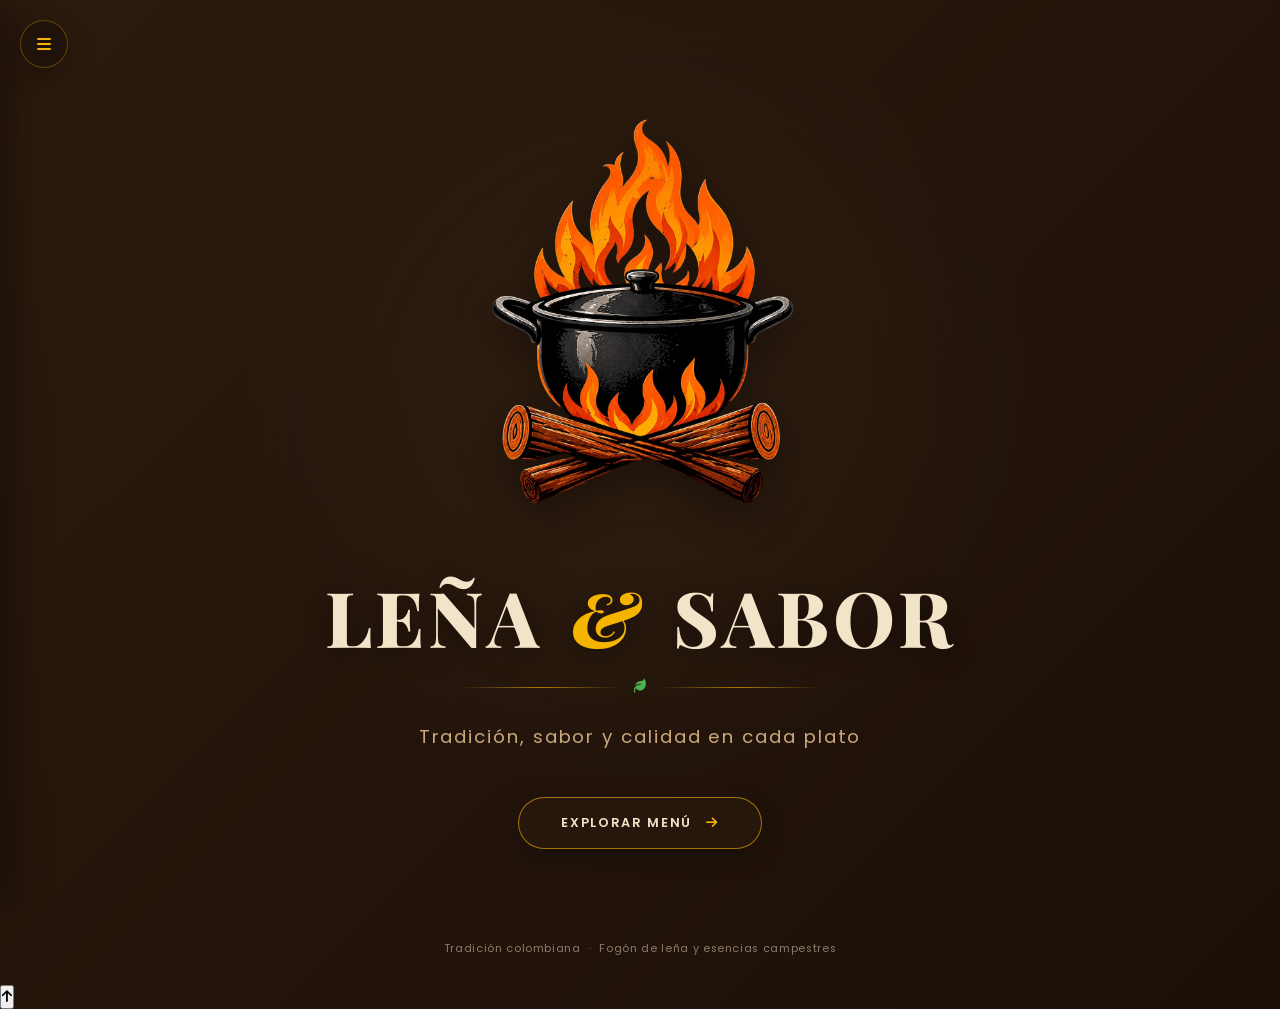
==== index.html @ 77e557b0 "actualización" ====
<!DOCTYPE html>
<html lang="es">

<head>

    <meta charset="UTF-8">

    <meta name="viewport" content="width=device-width, initial-scale=1.0, user-scalable=yes">

    <title>Leña & Sabor | Restaurante Colombiano</title>

    <meta name="description"
        content="Leña & Sabor - Restaurante colombiano con tradición, sabor y calidad en cada plato.">


    <!-- =====================================================
         ICONOS
    ====================================================== -->

    <link rel="icon" type="image/png" href="img/LOGO1.jpeg">

    <link rel="apple-touch-icon" href="img/LOGO2.PNG">


    <!-- =====================================================
         FUENTES
    ====================================================== -->

    <link
        href="https://fonts.googleapis.com/css2?family=Playfair+Display:ital,wght@0,400;0,600;0,700;0,800;1,400&family=Poppins:wght@300;400;500;600;700&display=swap"
        rel="stylesheet">


    <!-- =====================================================
         FONT AWESOME
    ====================================================== -->

    <link rel="stylesheet" href="https://cdnjs.cloudflare.com/ajax/libs/font-awesome/6.5.0/css/all.min.css">


    <!-- =====================================================
         CSS
    ====================================================== -->

    <link rel="stylesheet" href="css/style.css">

    <link rel="stylesheet" href="css/navbar.css">

    <link rel="stylesheet" href="css/menu.css">

    <link rel="stylesheet" href="css/responsive.css">

</head>


<body>


    <!-- =====================================================
         FONDO
    ====================================================== -->

    <div class="bg-layer"></div>

    <div class="bg-texture"></div>


    <!-- =====================================================
         HOJAS FLOTANTES
    ====================================================== -->

    <canvas id="leavesCanvas"></canvas>


    <!-- =====================================================
         DECORACIONES
    ====================================================== -->


    <!-- SUPERIOR IZQUIERDA -->

    <svg class="corner-deco tl" width="190" height="190" viewBox="0 0 190 190" fill="none" aria-hidden="true">

        <path d="M-8,8 C25,-8 80,12 108,48 C130,75 125,118 96,140 C68,162 22,150 5,116 C-14,80 -10,28 -8,8Z"
            fill="#5A4228" opacity=".5" />

        <path d="M55,18 C78,2 135,10 158,42 C175,65 170,104 142,120 C115,136 75,122 60,94 C42,64 38,32 55,18Z"
            fill="#2E5E35" opacity=".4" />

        <path d="M8,2 Q45,22 68,62 Q38,45 4,55Z" fill="#B8860B" opacity=".35" />

        <path d="M108,48 L55,18" stroke="#8B3A0F" stroke-width="1.8" opacity=".4" />

        <ellipse cx="32" cy="88" rx="13" ry="20" fill="#D4A017" opacity=".2" transform="rotate(-28 32 88)" />

        <circle cx="72" cy="15" r="5" fill="#B8860B" opacity=".4" />

        <circle cx="155" cy="38" r="4" fill="#2E5E35" opacity=".35" />

    </svg>


    <!-- SUPERIOR DERECHA -->

    <svg class="corner-deco tr" width="190" height="190" viewBox="0 0 190 190" fill="none" aria-hidden="true">

        <path d="M-8,8 C25,-8 80,12 108,48 C130,75 125,118 96,140 C68,162 22,150 5,116 C-14,80 -10,28 -8,8Z"
            fill="#5A4228" opacity=".45" />

        <path d="M55,18 C78,2 135,10 158,42 C175,65 170,104 142,120 C115,136 75,122 60,94 C42,64 38,32 55,18Z"
            fill="#2E5E35" opacity=".35" />

        <ellipse cx="38" cy="75" rx="11" ry="18" fill="#D4A017" opacity=".22" transform="rotate(-22 38 75)" />

    </svg>


    <!-- INFERIOR IZQUIERDA -->

    <svg class="corner-deco bl" width="170" height="170" viewBox="0 0 170 170" fill="none" aria-hidden="true">

        <path d="M-5,162 C12,125 45,104 82,98 C115,93 142,112 150,140 C158,165 140,178 115,172 C85,164 52,158 -5,162Z"
            fill="#5A4228" opacity=".48" />

        <path d="M42,148 C64,114 96,103 128,112" stroke="#2E5E35" stroke-width="2" opacity=".4" fill="none" />

        <ellipse cx="88" cy="126" rx="14" ry="21" fill="#B8860B" opacity=".28" transform="rotate(14 88 126)" />

        <circle cx="40" cy="155" r="5" fill="#D4A017" opacity=".4" />

    </svg>


    <!-- INFERIOR DERECHA -->

    <svg class="corner-deco br" width="170" height="170" viewBox="0 0 170 170" fill="none" aria-hidden="true">

        <path d="M-5,162 C12,125 45,104 82,98 C115,93 142,112 150,140 C158,165 140,178 115,172 C85,164 52,158 -5,162Z"
            fill="#2E5E35" opacity=".42" />

        <ellipse cx="75" cy="130" rx="12" ry="19" fill="#D4A017" opacity=".25" transform="rotate(-12 75 130)" />

        <circle cx="38" cy="150" r="4" fill="#B8860B" opacity=".35" />

    </svg>


    <!-- =====================================================
         BARRA LATERAL
    ====================================================== -->

    <nav class="navbar" id="navbar" aria-label="Navegación principal">


        <!-- LOGO -->

        <a href="index.html" class="navbar-logo" aria-label="Ir al inicio de Leña & Sabor">

            <img src="img/LOGO2.PNG" alt="Leña & Sabor">

            <span class="navbar-brand">

                LEÑA
                <span>&amp;</span>
                SABOR

            </span>

        </a>


        <!-- =================================================
             OPCIONES
        ================================================== -->

        <ul class="navbar-links">


            <!-- INICIO -->

            <li>

                <a href="index.html" class="navbar-link active">

                    <i class="fa-solid fa-house"></i>

                    <span>
                        INICIO
                    </span>

                </a>

            </li>


            <!-- =================================================
                 MENÚ
            ================================================== -->

            <li class="navbar-menu-item">


                <button class="navbar-link menu-trigger" id="menuTrigger" type="button" aria-expanded="false"
                    aria-controls="menuDropdown">

                    <span>

                        <i class="fa-solid fa-utensils"></i>

                        MENÚ

                    </span>


                    <i class="fa-solid fa-chevron-down"></i>

                </button>


                <!-- SUBMENÚ -->

                <div class="menu-dropdown" id="menuDropdown">


                    <a href="entradas.html">

                        <i class="fa-solid fa-utensils"></i>

                        <span>
                            Entradas
                        </span>

                    </a>


                    <a href="fuertes.html">

                        <i class="fa-solid fa-fire"></i>

                        <span>
                            Platos fuertes
                        </span>

                    </a>


                    <a href="bebidas.html">

                        <i class="fa-solid fa-mug-hot"></i>

                        <span>
                            Bebidas
                        </span>

                    </a>


                    <a href="cervezas.html">

                        <i class="fa-solid fa-beer-mug-empty"></i>

                        <span>
                            Cervezas
                        </span>

                    </a>


                    <a href="refrescos.html">

                        <i class="fa-solid fa-glass-water"></i>

                        <span>
                            Refrescos
                        </span>

                    </a>

                </div>

            </li>


            <!-- =================================================
                 CONTACTO
            ================================================== -->

            <li>

                <a href="contacto.html" class="navbar-link">

                    <i class="fa-solid fa-location-dot"></i>

                    <span>
                        CONTACTO
                    </span>

                </a>

            </li>

        </ul>

    </nav>


    <!-- =====================================================
         BOTÓN FLOTANTE
    ====================================================== -->

    <button class="navbar-toggle" id="navbarToggle" type="button" aria-label="Abrir menú" aria-expanded="false"
        aria-controls="navbar">

        <i class="fa-solid fa-bars"></i>

    </button>


    <!-- =====================================================
         LOGO STICKY
    ====================================================== -->

    <div class="logo-sticky" id="logoSticky" aria-hidden="true">

        <img src="img/LOGO2.PNG" alt="" onerror="this.style.display='none'">

        <span class="stickyph" style="display:none">
            L&amp;S
        </span>

    </div>


    <!-- =====================================================
         HERO / PORTADA
    ====================================================== -->

    <header class="hero-wrap" id="heroWrap">


        <!-- LOGO PRINCIPAL -->

        <img class="hero-logo" src="img/LOGO2.PNG" alt="Leña & Sabor - Logo" onerror="this.style.display='none'">


        <!-- NOMBRE PRINCIPAL -->

        <h1 class="logo-grande">

            LEÑA

            <span class="logo-accent">
                &amp;
            </span>

            SABOR

        </h1>


        <!-- DIVISOR DECORATIVO -->

        <div class="hero-divider">

            <span></span>

            <i class="fa-solid fa-leaf"></i>

            <span></span>

        </div>


        <!-- FRASE -->

        <p class="subtitulo">
            Tradición, sabor y calidad en cada plato
        </p>


        <!-- =================================================
             BOTÓN MENÚ
        ================================================== -->

        <button class="hero-menu-button" id="exploreMenu" type="button">

            <span>
                EXPLORAR MENÚ
            </span>

            <i class="fa-solid fa-arrow-right"></i>

        </button>

    </header>


    <!-- =====================================================
         FOOTER
    ====================================================== -->

    <footer class="home-footer">

        <span>
            Tradición colombiana
        </span>

        <span>
            ·
        </span>

        <span>
            Fogón de leña y esencias campestres
        </span>

    </footer>


    <!-- =====================================================
         JAVASCRIPT
    ====================================================== -->

    <script src="js/main.js"></script>

    <script src="js/animations.js"></script>

    <script src="js/leaves.js"></script>

    <script src="js/navbar.js"></script>


</body>

</html>
---- css/style.css ----
@import url('https://fonts.googleapis.com/css2?family=Playfair+Display:ital,wght@0,400;0,500;0,600;0,700;0,800;1,400&family=Poppins:wght@300;400;500;600;700&display=swap');


/* =========================================================
   VARIABLES
========================================================= */

:root {

    --bg: #2C1A0E;
    --bg-dark: #1B0F08;

    --ink: #F2E4C8;
    --ink-soft: #C9A87A;

    --selva: #4CAF50;
    --selva-dark: #2E7D32;

    --gold: #F4B400;
    --gold-dark: #C68B00;

    --ember: #E64A19;
    --ember-dark: #BF360C;

    --card-bg: rgba(44, 26, 14, 0.82);
    --card-border: rgba(244, 180, 0, 0.22);

    --page-margin: clamp(14px, 4vw, 48px);

    --radius: 18px;

    --shadow:
        0 15px 40px rgba(0, 0, 0, 0.30);

    --transition:
        0.3s ease;

}


/* =========================================================
   RESET
========================================================= */

* {
    margin: 0;
    padding: 0;
    box-sizing: border-box;
}


html {
    width: 100%;
    min-height: 100%;

    scroll-behavior: smooth;

    background: var(--bg-dark);
}


body {

    width: 100%;
    min-height: 100vh;

    overflow-x: hidden;

    position: relative;

    background:
        radial-gradient(circle at 50% 40%,
            rgba(90, 66, 40, 0.20),
            transparent 45%),
        linear-gradient(135deg,
            #2C1A0E 0%,
            #1B0F08 100%);

    color: var(--ink);

    font-family: "Poppins", sans-serif;

    -webkit-font-smoothing: antialiased;
    text-rendering: optimizeLegibility;
}


body.navbar-open {
    overflow: hidden;
}


img,
svg,
canvas {
    max-width: 100%;
}


img {
    display: block;
}


button,
a {
    -webkit-tap-highlight-color: transparent;
}


button {
    font-family: inherit;
}


a {
    color: inherit;
    text-decoration: none;
}


/* =========================================================
   FONDO
========================================================= */

.bg-layer {

    position: fixed;

    inset: 0;

    z-index: -10;

    pointer-events: none;

    background:
        radial-gradient(ellipse at center,
            rgba(123, 76, 34, 0.20) 0%,
            rgba(44, 26, 14, 0.75) 55%,
            rgba(27, 15, 8, 0.96) 100%);
}


.bg-texture {

    position: fixed;

    inset: 0;

    z-index: -9;

    pointer-events: none;

    opacity: 0.18;

    background-image:
        radial-gradient(rgba(255, 255, 255, 0.08) 1px,
            transparent 1px);

    background-size: 7px 7px;

    mix-blend-mode: soft-light;
}


/* =========================================================
   CANVAS DE HOJAS
========================================================= */

#leavesCanvas {

    position: fixed;

    inset: 0;

    width: 100%;
    height: 100%;

    z-index: -3;

    pointer-events: none;

    opacity: 0.65;
}


/* =========================================================
   DECORACIONES DE ESQUINA
========================================================= */

.corner-deco {

    position: fixed;

    z-index: -1;

    pointer-events: none;

    color: var(--gold);

}


.corner-deco.tl {
    top: 0;
    left: 0;
}


.corner-deco.tr {

    top: 0;
    right: 0;

    transform: scaleX(-1);
}


.corner-deco.bl {

    bottom: 0;
    left: 0;

    transform: scaleY(-1);
}


.corner-deco.br {

    bottom: 0;
    right: 0;

    transform: scale(-1);
}


/* =========================================================
   HERO / PORTADA
========================================================= */

.hero-wrap {

    min-height: 100vh;
    min-height: 100dvh;

    width: 100%;

    padding:
        clamp(70px, 8vh, 110px) var(--page-margin) clamp(50px, 7vh, 90px);

    display: flex;

    flex-direction: column;

    align-items: center;

    justify-content: center;

    text-align: center;

    position: relative;

    isolation: isolate;
}


/* =========================================================
   LOGO PRINCIPAL
========================================================= */

.hero-logo {

    width: clamp(105px,
            13vw,
            180px);

    height: auto;

    object-fit: contain;

    margin-bottom: clamp(18px,
            2.5vh,
            30px);

    filter:
        drop-shadow(0 12px 22px rgba(0, 0, 0, 0.40));

    animation:
        heroLogoAppear 1s ease both;
}


/* =========================================================
   NOMBRE LEÑA & SABOR
========================================================= */

.logo-grande {

    font-family:
        "Playfair Display",
        Georgia,
        serif;

    font-size: clamp(3.5rem,
            8.5vw,
            8rem);

    font-weight: 800;

    line-height: 0.92;

    letter-spacing:
        clamp(0.02em,
            0.3vw,
            0.08em);

    color: var(--ink);

    text-shadow:
        0 5px 25px rgba(0, 0, 0, 0.40);

    white-space: nowrap;

    animation:
        titleAppear 1s 0.15s ease both;
}


.logo-accent {

    color: var(--gold);

    font-style: italic;

    margin:
        0 clamp(2px, 0.5vw, 8px);
}


/* =========================================================
   DIVISOR
========================================================= */

.hero-divider {

    width:
        clamp(170px,
            30vw,
            360px);

    margin:
        clamp(18px, 3vh, 30px) 0;

    display: flex;

    align-items: center;

    justify-content: center;

    gap: 12px;

    animation:
        fadeUp 0.8s 0.35s ease both;
}


.hero-divider span {

    height: 1px;

    flex: 1;

    background:
        linear-gradient(90deg,
            transparent,
            var(--gold),
            transparent);

    opacity: 0.65;
}


.hero-divider i {

    color: var(--selva);

    font-size: 0.85rem;

    transform: rotate(-12deg);
}


/* =========================================================
   SUBTÍTULO
========================================================= */

.subtitulo {

    max-width: 650px;

    color: var(--ink-soft);

    font-family:
        "Poppins",
        sans-serif;

    font-size: clamp(0.85rem,
            1.5vw,
            1.2rem);

    font-weight: 400;

    line-height: 1.7;

    letter-spacing:
        clamp(0.05em,
            0.15vw,
            0.12em);

    animation:
        fadeUp 0.8s 0.45s ease both;
}


/* =========================================================
   BOTÓN EXPLORAR MENÚ
========================================================= */

.hero-menu-button {

    margin-top:
        clamp(28px,
            5vh,
            50px);

    min-height: 52px;

    padding:
        14px clamp(24px,
            4vw,
            42px);

    display: inline-flex;

    align-items: center;

    justify-content: center;

    gap: 14px;

    border:
        1px solid rgba(244, 180, 0, 0.60);

    border-radius: 50px;

    background:
        rgba(44, 26, 14, 0.60);

    color: var(--ink);

    font-family:
        "Poppins",
        sans-serif;

    font-size: clamp(0.72rem,
            1vw,
            0.88rem);

    font-weight: 600;

    letter-spacing:
        0.13em;

    cursor: pointer;

    box-shadow:
        0 8px 25px rgba(0, 0, 0, 0.25);

    backdrop-filter: blur(8px);

    transition:
        transform var(--transition),
        background var(--transition),
        border-color var(--transition),
        box-shadow var(--transition);

    animation:
        fadeUp 0.8s 0.55s ease both;
}


.hero-menu-button i {

    color: var(--gold);

    transition:
        transform var(--transition);
}


.hero-menu-button:hover {

    transform:
        translateY(-3px);

    background:
        rgba(244, 180, 0, 0.12);

    border-color:
        var(--gold);

    box-shadow:
        0 12px 30px rgba(0, 0, 0, 0.35);
}


.hero-menu-button:hover i {

    transform:
        translateX(5px);
}


.hero-menu-button:active {

    transform:
        translateY(0);
}


/* =========================================================
   INDICADOR DESCUBRE
========================================================= */

.scroll-hint {

    position: absolute;

    bottom:
        clamp(20px,
            4vh,
            40px);

    left: 50%;

    transform:
        translateX(-50%);

    display: flex;

    flex-direction: column;

    align-items: center;

    gap: 7px;

    color:
        rgba(242, 228, 200, 0.55);

    font-size: 0.65rem;

    font-weight: 500;

    letter-spacing:
        0.18em;

    animation:
        hintFloat 2.2s ease-in-out infinite;
}


.scroll-hint svg {

    width: 14px;

    height: 19px;

    opacity: 0.55;
}


/* =========================================================
   LOGO STICKY
========================================================= */

.logo-sticky {

    position: fixed;

    top: 18px;

    left: 50%;

    z-index: 40;

    display: flex;

    align-items: center;

    gap: 9px;

    padding:
        7px 14px;

    border:
        1px solid rgba(244, 180, 0, 0.25);

    border-radius: 30px;

    background:
        rgba(27, 15, 8, 0.88);

    backdrop-filter:
        blur(12px);

    box-shadow:
        0 8px 25px rgba(0, 0, 0, 0.25);

    opacity: 0;

    visibility: hidden;

    transform:
        translate(-50%, -15px);

    transition:
        opacity var(--transition),
        visibility var(--transition),
        transform var(--transition);
}


.logo-sticky.show {

    opacity: 1;

    visibility: visible;

    transform:
        translate(-50%, 0);
}


.logo-sticky img {

    width: 32px;

    height: 32px;

    object-fit: contain;
}


.logo-sticky span {

    color: var(--ink);

    font-family:
        "Playfair Display",
        serif;

    font-size: 0.9rem;

    font-weight: 700;

    letter-spacing: 0.05em;
}


/* =========================================================
   FOOTER DEL INICIO
========================================================= */

.home-footer {

    width: 100%;

    padding:
        20px var(--page-margin) 26px;

    display: flex;

    align-items: center;

    justify-content: center;

    flex-wrap: wrap;

    gap: 8px;

    color:
        rgba(242, 228, 200, 0.50);

    font-size: 0.68rem;

    letter-spacing: 0.06em;

    text-align: center;
}


/* =========================================================
   ANIMACIONES
========================================================= */

@keyframes heroLogoAppear {

    from {

        opacity: 0;

        transform:
            translateY(20px) scale(0.92);
    }

    to {

        opacity: 1;

        transform:
            translateY(0) scale(1);
    }
}


@keyframes titleAppear {

    from {

        opacity: 0;

        transform:
            translateY(25px);

        letter-spacing:
            0.16em;
    }

    to {

        opacity: 1;

        transform:
            translateY(0);

        letter-spacing:
            clamp(0.02em,
                0.3vw,
                0.08em);
    }
}


@keyframes fadeUp {

    from {

        opacity: 0;

        transform:
            translateY(18px);
    }

    to {

        opacity: 1;

        transform:
            translateY(0);
    }
}


@keyframes hintFloat {

    0%,
    100% {

        transform:
            translateX(-50%) translateY(0);
    }

    50% {

        transform:
            translateX(-50%) translateY(6px);
    }
}


/* =========================================================
   ACCESIBILIDAD
========================================================= */

button:focus-visible,
a:focus-visible {

    outline:
        2px solid var(--gold);

    outline-offset: 4px;
}


/* =========================================================
   TABLET HORIZONTAL / PANTALLAS MEDIANAS
   769px - 1024px
========================================================= */

@media (min-width: 769px) and (max-width: 1024px) {

    .hero-wrap {

        padding-top: 80px;
    }


    .hero-logo {

        width: 145px;
    }


    .logo-grande {

        font-size: clamp(4rem,
                8vw,
                6rem);
    }

}


/* =========================================================
   TABLET VERTICAL
   481px - 768px
========================================================= */

@media (min-width: 481px) and (max-width: 768px) {

    .hero-wrap {

        padding:
            75px 25px 75px;
    }


    .hero-logo {

        width: 125px;

        margin-bottom: 20px;
    }


    .logo-grande {

        font-size:
            clamp(3.2rem,
                11vw,
                5.5rem);

        white-space: normal;
    }


    .subtitulo {

        max-width: 500px;

        font-size: 0.95rem;
    }


    .corner-deco {

        opacity: 0.65;
    }

}


/* =========================================================
   MÓVIL GRANDE
   376px - 480px
========================================================= */

@media (min-width: 376px) and (max-width: 480px) {

    .hero-wrap {

        padding:
            65px 18px 70px;
    }


    .hero-logo {

        width: 110px;

        margin-bottom: 18px;
    }


    .logo-grande {

        font-size:
            clamp(2.7rem,
                12vw,
                4rem);

        line-height: 0.95;

        white-space: normal;
    }


    .hero-divider {

        width: 190px;

        margin:
            18px 0;
    }


    .subtitulo {

        max-width: 330px;

        font-size: 0.82rem;

        line-height: 1.6;
    }


    .hero-menu-button {

        min-height: 50px;

        padding:
            13px 24px;

        font-size: 0.7rem;
    }


    .scroll-hint {

        bottom: 18px;
    }


    .corner-deco {

        opacity: 0.48;

        transform:
            scale(0.75);
    }


    .corner-deco.tr {

        transform:
            scaleX(-1) scale(0.75);
    }


    .corner-deco.bl {

        transform:
            scaleY(-1) scale(0.75);
    }


    .corner-deco.br {

        transform:
            scale(-1) scale(0.75);
    }


    .home-footer {

        font-size: 0.6rem;

        padding-bottom: 20px;
    }

}


/* =========================================================
   MÓVIL PEQUEÑO
   320px - 375px
========================================================= */

@media (max-width: 375px) {

    .hero-wrap {

        padding:
            60px 14px 65px;
    }


    .hero-logo {

        width: 92px;

        margin-bottom: 15px;
    }


    .logo-grande {

        font-size:
            clamp(2.25rem,
                12vw,
                3.2rem);

        line-height: 0.96;

        letter-spacing: 0.01em;

        white-space: normal;
    }


    .hero-divider {

        width: 155px;

        margin:
            15px 0;
    }


    .hero-divider i {

        font-size: 0.7rem;
    }


    .subtitulo {

        max-width: 285px;

        font-size: 0.75rem;

        line-height: 1.55;
    }


    .hero-menu-button {

        min-height: 47px;

        margin-top: 25px;

        padding:
            11px 20px;

        gap: 10px;

        font-size: 0.63rem;

        letter-spacing: 0.1em;
    }


    .scroll-hint {

        font-size: 0.55rem;

        bottom: 15px;
    }


    .corner-deco {

        opacity: 0.35;

        transform:
            scale(0.6);
    }


    .corner-deco.tr {

        transform:
            scaleX(-1) scale(0.6);
    }


    .corner-deco.bl {

        transform:
            scaleY(-1) scale(0.6);
    }


    .corner-deco.br {

        transform:
            scale(-1) scale(0.6);
    }


    .home-footer {

        font-size: 0.55rem;

        padding:
            14px 10px 18px;
    }

}


/* =========================================================
   MÓVIL EN HORIZONTAL
========================================================= */

@media (max-height: 500px) and (orientation: landscape) {

    .hero-wrap {

        min-height: 100svh;

        padding:
            55px 25px 45px;
    }


    .hero-logo {

        width: 70px;

        margin-bottom: 8px;
    }


    .logo-grande {

        font-size:
            clamp(2.2rem,
                8vw,
                4rem);
    }


    .hero-divider {

        margin: 10px 0;
    }


    .subtitulo {

        font-size: 0.72rem;
    }


    .hero-menu-button {

        margin-top: 15px;

        min-height: 42px;

        padding:
            9px 20px;
    }


    .scroll-hint {

        display: none;
    }

}


/* =========================================================
   PANTALLAS GRANDES
   1440px+
========================================================= */

@media (min-width: 1440px) {

    .hero-logo {

        width: 175px;
    }


    .logo-grande {

        font-size:
            clamp(6rem,
                7vw,
                8.5rem);
    }


    .subtitulo {

        font-size: 1.15rem;
    }


    .hero-menu-button {

        min-height: 56px;
    }

}


/* =========================================================
   MONITORES MUY GRANDES
   1920px+
========================================================= */

@media (min-width: 1920px) {

    .hero-logo {

        width: 195px;
    }


    .logo-grande {

        font-size: 9rem;
    }


    .subtitulo {

        font-size: 1.25rem;
    }

}


/* =========================================================
   DISPOSITIVOS TÁCTILES
========================================================= */

@media (hover: none) {

    .hero-menu-button:hover {

        transform: none;

        background:
            rgba(44, 26, 14, 0.60);

        border-color:
            rgba(244, 180, 0, 0.60);

        box-shadow:
            0 8px 25px rgba(0, 0, 0, 0.25);
    }


    .hero-menu-button:active {

        background:
            rgba(244, 180, 0, 0.14);

        border-color:
            var(--gold);
    }

}


/* =========================================================
   REDUCIR MOVIMIENTO
========================================================= */

@media (prefers-reduced-motion: reduce) {

    html {

        scroll-behavior: auto;
    }


    *,
    *::before,
    *::after {

        animation-duration: 0.01ms !important;

        animation-iteration-count: 1 !important;

        transition-duration: 0.01ms !important;
    }


    .scroll-hint {

        animation: none;
    }

}
---- css/navbar.css ----
:root {
    --nav-width: 290px;
    --nav-bg: rgba(31, 18, 10, 0.98);
    --nav-border: rgba(244, 180, 0, 0.20);
    --nav-text: #F2E4C8;
    --nav-soft: #C9A87A;
    --nav-gold: #F4B400;
}


/* =========================================
   NAVBAR LATERAL
========================================= */

.navbar {
    position: fixed;
    z-index: 1000;

    top: 0;
    left: 0;

    width: var(--nav-width);
    height: 100dvh;

    padding: 28px 20px;

    display: flex;
    flex-direction: column;

    background:
        linear-gradient(180deg,
            rgba(42, 24, 12, 0.99),
            rgba(25, 14, 8, 0.99));

    border-right: 1px solid var(--nav-border);

    box-shadow:
        12px 0 35px rgba(0, 0, 0, 0.35);

    transform: translateX(-100%);

    transition:
        transform 0.35s cubic-bezier(.4, 0, .2, 1);

    overflow-y: auto;
    overflow-x: hidden;

    overscroll-behavior: contain;

    scrollbar-width: thin;
    scrollbar-color:
        rgba(244, 180, 0, 0.35) transparent;
}


.navbar.open {
    transform: translateX(0);
}


/* Scrollbar Chrome / Edge */

.navbar::-webkit-scrollbar {
    width: 5px;
}

.navbar::-webkit-scrollbar-track {
    background: transparent;
}

.navbar::-webkit-scrollbar-thumb {
    background: rgba(244, 180, 0, 0.35);
    border-radius: 10px;
}


/* =========================================
   LOGO
========================================= */

.navbar-logo {
    display: flex;
    align-items: center;
    gap: 13px;

    padding: 8px 7px 25px;

    margin-bottom: 15px;

    border-bottom: 1px solid rgba(244, 180, 0, 0.14);
}


.navbar-logo img {
    width: 54px;
    height: 54px;

    flex-shrink: 0;

    object-fit: contain;

    border-radius: 50%;
}


.navbar-logo div {
    display: flex;
    flex-direction: column;
}


.navbar-logo span,
.navbar-logo strong {
    font-family: "Playfair Display", serif;

    line-height: 1;
    letter-spacing: 1.5px;
}


.navbar-logo span {
    color: var(--nav-text);
    font-size: 1rem;
}


.navbar-logo strong {
    color: var(--nav-gold);
    font-size: 1.15rem;
}


/* =========================================
   ENLACES
========================================= */

.navbar-links {
    display: flex;
    flex-direction: column;
    gap: 6px;
}


.navbar-link {
    width: 100%;
    min-height: 48px;

    display: flex;
    align-items: center;
    gap: 13px;

    padding: 12px 15px;

    color: var(--nav-text);

    background: transparent;

    border: 0;
    border-radius: 12px;

    font-family: "Poppins", sans-serif;
    font-size: 0.9rem;
    font-weight: 500;

    text-decoration: none;

    cursor: pointer;

    transition:
        background 0.25s ease,
        color 0.25s ease,
        transform 0.25s ease;
}


.navbar-link i {
    width: 20px;

    color: var(--nav-soft);

    font-size: 0.95rem;

    text-align: center;

    transition: color 0.25s ease;
}


.navbar-link:hover {
    color: #fff;

    background:
        rgba(244, 180, 0, 0.09);

    transform: translateX(3px);
}


.navbar-link:hover i {
    color: var(--nav-gold);
}


/* Enlace activo */

.navbar-link.active {
    color: #fff;

    background:
        linear-gradient(90deg,
            rgba(244, 180, 0, 0.15),
            rgba(244, 180, 0, 0.04));

    border-left: 2px solid var(--nav-gold);
}


.navbar-link.active i {
    color: var(--nav-gold);
}


/* =========================================
   BOTÓN MENÚ
========================================= */

.menu-trigger {
    justify-content: space-between;

    appearance: none;

    text-align: left;
}


.menu-trigger>span {
    display: flex;
    align-items: center;
    gap: 13px;
}


.menu-arrow {
    width: auto !important;

    font-size: 0.7rem !important;

    transition:
        transform 0.3s ease,
        color 0.25s ease;
}


.menu-trigger.expanded .menu-arrow {
    transform: rotate(180deg);
    color: var(--nav-gold);
}


/* =========================================
   SUBMENÚ
========================================= */

.menu-dropdown {
    display: grid;
    grid-template-rows: 0fr;

    margin-left: 16px;

    opacity: 0;

    transition:
        grid-template-rows 0.3s ease,
        opacity 0.25s ease;
}


.menu-dropdown::before {
    content: "";
    min-height: 0;
}


.menu-dropdown.open {
    grid-template-rows: 1fr;

    opacity: 1;
}


.menu-dropdown>* {
    min-height: 0;

    overflow: hidden;
}


.menu-dropdown a {
    position: relative;

    display: flex;
    align-items: center;

    gap: 11px;

    min-height: 42px;

    padding: 9px 12px;

    color: var(--nav-soft);

    border-radius: 9px;

    font-family: "Poppins", sans-serif;
    font-size: 0.82rem;

    text-decoration: none;

    transition:
        color 0.2s ease,
        background 0.2s ease,
        padding-left 0.2s ease;
}


.menu-dropdown a i {
    width: 17px;

    color: rgba(244, 180, 0, 0.65);

    font-size: 0.78rem;

    text-align: center;
}


.menu-dropdown a:hover {
    padding-left: 17px;

    color: var(--nav-text);

    background:
        rgba(244, 180, 0, 0.07);
}


.menu-dropdown a:hover i {
    color: var(--nav-gold);
}


/* =========================================
   BOTÓN HAMBURGUESA
========================================= */

.navbar-toggle {
    position: fixed;

    z-index: 1100;

    top: 20px;
    left: 20px;

    width: 48px;
    height: 48px;

    display: flex;
    align-items: center;
    justify-content: center;

    border: 1px solid rgba(244, 180, 0, 0.30);
    border-radius: 50%;

    color: var(--nav-gold);

    background:
        rgba(31, 18, 10, 0.90);

    box-shadow:
        0 8px 25px rgba(0, 0, 0, 0.28);

    backdrop-filter: blur(10px);
    -webkit-backdrop-filter: blur(10px);

    cursor: pointer;

    transition:
        left 0.35s ease,
        transform 0.25s ease,
        background 0.25s ease,
        color 0.25s ease;
}


.navbar-toggle:hover {
    transform: scale(1.06);

    background:
        rgba(244, 180, 0, 0.12);
}


.navbar-toggle.active {
    left: calc(var(--nav-width) - 68px);
}


.navbar-toggle i {
    font-size: 1rem;
}


/* =========================================
   OVERLAY
========================================= */

.navbar-overlay {
    position: fixed;

    z-index: 900;

    inset: 0;

    background:
        rgba(0, 0, 0, 0.55);

    opacity: 0;
    visibility: hidden;

    transition:
        opacity 0.3s ease,
        visibility 0.3s ease;

    backdrop-filter: blur(2px);
    -webkit-backdrop-filter: blur(2px);
}


.navbar-overlay.show {
    opacity: 1;
    visibility: visible;
}


/* =========================================
   TABLET
   769px – 1024px
========================================= */

@media (min-width: 769px) and (max-width: 1024px) {

    :root {
        --nav-width: 275px;
    }


    .navbar {
        padding: 25px 18px;
    }


    .navbar-logo {
        padding-bottom: 22px;
    }


    .navbar-link {
        min-height: 46px;

        font-size: 0.88rem;
    }


    .menu-dropdown a {
        font-size: 0.8rem;
    }


    .navbar-toggle {
        top: 18px;
        left: 18px;

        width: 46px;
        height: 46px;
    }


    .navbar-toggle.active {
        left: calc(var(--nav-width) - 64px);
    }

}


/* =========================================
   CELULAR GRANDE
   481px – 768px
========================================= */

@media (min-width: 481px) and (max-width: 768px) {

    :root {
        --nav-width: min(82vw, 300px);
    }


    .navbar {
        padding: 22px 17px;
    }


    .navbar-logo img {
        width: 50px;
        height: 50px;
    }


    .navbar-link {
        min-height: 50px;

        padding: 13px 14px;

        font-size: 0.88rem;
    }


    .menu-dropdown a {
        min-height: 44px;

        padding: 10px 12px;

        font-size: 0.82rem;
    }


    .navbar-toggle {
        top: 16px;
        left: 16px;

        width: 46px;
        height: 46px;
    }


    .navbar-toggle.active {
        left: calc(var(--nav-width) - 62px);
    }

}


/* =========================================
   CELULAR
   376px – 480px
========================================= */

@media (min-width: 376px) and (max-width: 480px) {

    :root {
        --nav-width: min(84vw, 290px);
    }


    .navbar {
        padding: 20px 15px;
    }


    .navbar-logo {
        gap: 11px;

        padding: 7px 5px 20px;
    }


    .navbar-logo img {
        width: 47px;
        height: 47px;
    }


    .navbar-logo span {
        font-size: 0.9rem;
    }


    .navbar-logo strong {
        font-size: 1rem;
    }


    .navbar-link {
        min-height: 49px;

        padding: 12px;

        font-size: 0.84rem;
    }


    .navbar-toggle {
        top: 14px;
        left: 14px;

        width: 44px;
        height: 44px;
    }


    .navbar-toggle.active {
        left: calc(var(--nav-width) - 59px);
    }

}


/* =========================================
   CELULAR PEQUEÑO
   320px – 375px
========================================= */

@media (max-width: 375px) {

    :root {
        --nav-width: min(88vw, 280px);
    }


    .navbar {
        padding: 18px 13px;
    }


    .navbar-logo {
        gap: 9px;

        padding: 5px 4px 18px;

        margin-bottom: 12px;
    }


    .navbar-logo img {
        width: 43px;
        height: 43px;
    }


    .navbar-logo span {
        font-size: 0.82rem;
    }


    .navbar-logo strong {
        font-size: 0.92rem;
    }


    .navbar-link {
        min-height: 47px;

        padding: 11px 10px;

        gap: 10px;

        font-size: 0.8rem;
    }


    .navbar-link i {
        width: 18px;
        font-size: 0.86rem;
    }


    .menu-trigger>span {
        gap: 10px;
    }


    .menu-dropdown {
        margin-left: 11px;
    }


    .menu-dropdown a {
        min-height: 41px;

        padding: 8px 9px;

        gap: 8px;

        font-size: 0.76rem;
    }


    .menu-dropdown a i {
        width: 15px;
        font-size: 0.7rem;
    }


    .navbar-toggle {
        top: 12px;
        left: 12px;

        width: 42px;
        height: 42px;
    }


    .navbar-toggle.active {
        left: calc(var(--nav-width) - 56px);
    }

}


/* =========================================
   CELULAR HORIZONTAL
========================================= */

@media (max-height: 500px) and (orientation: landscape) {

    .navbar {
        padding-top: 12px;
        padding-bottom: 12px;
    }


    .navbar-logo {
        padding-bottom: 12px;
        margin-bottom: 8px;
    }


    .navbar-logo img {
        width: 38px;
        height: 38px;
    }


    .navbar-link {
        min-height: 39px;

        padding-top: 7px;
        padding-bottom: 7px;
    }


    .menu-dropdown a {
        min-height: 34px;

        padding-top: 6px;
        padding-bottom: 6px;
    }


    .navbar-toggle {
        top: 10px;
    }

}


/* =========================================
   PANTALLAS GRANDES
   1440px+
========================================= */

@media (min-width: 1440px) {

    :root {
        --nav-width: 310px;
    }


    .navbar {
        padding: 32px 24px;
    }


    .navbar-logo img {
        width: 58px;
        height: 58px;
    }


    .navbar-link {
        min-height: 51px;

        font-size: 0.94rem;
    }


    .navbar-toggle {
        width: 50px;
        height: 50px;

        top: 22px;
        left: 22px;
    }


    .navbar-toggle.active {
        left: calc(var(--nav-width) - 72px);
    }

}


/* =========================================
   ACCESIBILIDAD
========================================= */

@media (prefers-reduced-motion: reduce) {

    .navbar,
    .navbar-toggle,
    .navbar-link,
    .menu-dropdown,
    .menu-arrow,
    .navbar-overlay {
        transition: none;
    }

}


/* =========================================
   DISPOSITIVOS TÁCTILES
========================================= */

@media (hover: none) and (pointer: coarse) {

    .navbar-link:hover {
        transform: none;
    }


    .navbar-toggle:hover {
        transform: none;
    }


    .menu-dropdown a:hover {
        padding-left: 12px;
    }


    .navbar-link,
    .menu-dropdown a,
    .navbar-toggle {
        -webkit-tap-highlight-color: transparent;
    }

}
---- css/menu.css ----
/* =========================================================
   LEÑA & SABOR
   ESTILOS DE PÁGINAS DEL MENÚ
========================================================= */


/* =========================================================
   CONTENEDOR PRINCIPAL
========================================================= */

.menu-page {
    width: 100%;
    max-width: 1280px;

    min-height: 100vh;

    margin: 0 auto;

    padding-top: 20px;
    padding-bottom: 80px;

    box-sizing: border-box;

    overflow-x: hidden;
}


/* =========================================================
   ENCABEZADO DE CATEGORÍA
========================================================= */

.menu-page-header {
    width: 100%;
    max-width: 900px;

    margin: 0 auto;

    padding:
        clamp(90px, 13vh, 135px) 20px 35px;

    text-align: center;

    box-sizing: border-box;

    animation:
        menuHeaderAppear 0.8s ease both;
}


.menu-page-kicker {
    display: inline-block;

    margin-bottom: 12px;

    color: var(--gold, #F4B400);

    font-family: "Poppins", sans-serif;

    font-size:
        clamp(0.68rem, 1vw, 0.82rem);

    font-weight: 600;

    letter-spacing: 3px;

    text-transform: uppercase;
}


.menu-page-header h1 {
    margin: 0;

    color: var(--ink, #F2E4C8);

    font-family: "Playfair Display", serif;

    font-size:
        clamp(2rem, 5vw, 4.2rem);

    font-weight: 700;

    line-height: 1.05;

    overflow-wrap: break-word;
}


.menu-page-header p {
    width: 100%;
    max-width: 680px;

    margin:
        18px auto 0;

    color: var(--ink-soft, #C9A87A);

    font-family: "Poppins", sans-serif;

    font-size:
        clamp(0.82rem, 1.4vw, 1rem);

    line-height: 1.7;

    overflow-wrap: anywhere;
}


/* =========================================================
   PRODUCTOS
========================================================= */

.menu-products {
    width: 100%;
    max-width: 1200px;

    margin: 0 auto;

    padding:
        0 clamp(14px, 3vw, 30px);

    display: grid;

    grid-template-columns:
        repeat(2, minmax(0, 1fr));

    gap:
        clamp(18px, 2.5vw, 30px);

    align-items: stretch;

    box-sizing: border-box;
}


/* =========================================================
   TARJETAS NORMALES
   ENTRADAS / PLATOS FUERTES
========================================================= */

.menu-product-card {
    position: relative;

    min-width: 0;
    width: 100%;

    display: flex;
    flex-direction: column;

    overflow: hidden;

    background:
        linear-gradient(145deg,
            rgba(61, 36, 18, 0.96),
            rgba(38, 22, 11, 0.96));

    border:
        1px solid var(--card-border,
            rgba(244, 180, 0, 0.22));

    border-radius:
        clamp(14px, 2vw, 20px);

    box-shadow:
        0 12px 30px rgba(0, 0, 0, 0.25);

    animation:
        productAppear 0.65s ease both;

    transition:
        transform 0.3s ease,
        border-color 0.3s ease,
        box-shadow 0.3s ease;
}


.menu-product-card:hover {
    transform: translateY(-6px);

    border-color:
        rgba(244, 180, 0, 0.5);

    box-shadow:
        0 20px 42px rgba(0, 0, 0, 0.35);
}


/* =========================================================
   IMAGEN NORMAL
   ENTRADAS / PLATOS FUERTES
========================================================= */

.menu-product-image {
    position: relative;

    width: 100%;

    aspect-ratio: 16 / 10;

    overflow: hidden;

    background:
        rgba(0, 0, 0, 0.25);
}


.menu-product-image img {
    display: block;

    width: 100%;
    height: 100%;

    max-width: none;

    object-fit: cover;

    object-position: center;

    transition:
        transform 0.5s ease;
}


.menu-product-card:hover .menu-product-image img {
    transform:
        scale(1.045);
}


/* =========================================================
   DEGRADADO DE IMÁGENES NORMALES
========================================================= */

.menu-product-image::after {
    content: "";

    position: absolute;

    inset: 0;

    pointer-events: none;

    background:
        linear-gradient(to top,
            rgba(25, 14, 7, 0.30),
            transparent 45%);
}


/* =========================================================
   CONTENIDO DE TARJETAS NORMALES
========================================================= */

.menu-product-content {
    width: 100%;
    min-width: 0;

    display: flex;
    flex-direction: column;

    flex: 1;

    padding:
        clamp(17px, 2.2vw, 25px);

    box-sizing: border-box;
}


.menu-product-content h2,
.menu-product-content h3 {
    margin: 0;

    color:
        var(--ink, #F2E4C8);

    font-family:
        "Playfair Display", serif;

    font-size:
        clamp(1.05rem, 1.8vw, 1.4rem);

    font-weight: 700;

    line-height: 1.2;

    overflow-wrap: anywhere;
}


.menu-product-price {
    margin-top: 8px;

    color:
        var(--gold, #F4B400);

    font-family:
        "Poppins", sans-serif;

    font-size:
        clamp(0.88rem, 1.3vw, 1rem);

    font-weight: 700;
}


.menu-product-content p {
    margin:
        10px 0 0;

    color:
        var(--ink-soft, #C9A87A);

    font-family:
        "Poppins", sans-serif;

    font-size:
        clamp(0.76rem, 1.15vw, 0.9rem);

    line-height: 1.65;

    overflow-wrap: anywhere;
}


/* =========================================================
   =========================================================
   BEBIDAS / CERVEZAS / REFRESCOS
   IMAGEN LIBRE
   SIN TARJETA
   SIN FONDO
   SIN BORDE
   =========================================================
========================================================= */


/* =========================================================
   CONTENEDOR LIBRE
========================================================= */

.bebida-card,
.cerveza-card,
.refresco-card {
    position: relative;

    width: 100%;
    min-width: 0;

    display: flex;
    flex-direction: column;

    background: transparent !important;

    border: none !important;

    border-radius: 0 !important;

    box-shadow: none !important;

    overflow: visible !important;

    transform: none !important;

    animation:
        productAppear 0.65s ease both;
}


/* =========================================================
   ELIMINAR EFECTO DE TARJETA
========================================================= */

.bebida-card:hover,
.cerveza-card:hover,
.refresco-card:hover {
    transform: none !important;

    background: transparent !important;

    border: none !important;

    border-radius: 0 !important;

    box-shadow: none !important;
}


/* =========================================================
   IMAGEN LIBRE
========================================================= */

.bebida-image,
.cerveza-image,
.refresco-image {
    position: relative;

    width: 100%;

    height: 390px;
    min-height: 390px;

    display: flex;

    align-items: center;
    justify-content: center;

    padding: 10px;

    box-sizing: border-box;

    background: transparent !important;

    border: none !important;

    border-radius: 0 !important;

    box-shadow: none !important;

    overflow: visible !important;

    aspect-ratio: auto;
}


/* =========================================================
   ELIMINAR FONDOS Y DEGRADADOS
========================================================= */

.bebida-image::before,
.bebida-image::after,

.cerveza-image::before,
.cerveza-image::after,

.refresco-image::before,
.refresco-image::after {
    content: none !important;

    display: none !important;

    background: none !important;
}


/* =========================================================
   PNG TRANSPARENTE
========================================================= */

.bebida-image img,
.cerveza-image img,
.refresco-image img {
    display: block;

    width: auto;
    height: auto;

    max-width: 100%;
    max-height: 100%;

    object-fit: contain;

    object-position: center;

    background: transparent !important;

    border: none !important;

    border-radius: 0 !important;

    box-shadow: none !important;

    filter:
        drop-shadow(0 20px 18px rgba(0, 0, 0, 0.30));

    transition:
        transform 0.45s ease,
        filter 0.45s ease;
}


/* =========================================================
   EFECTO 3D
========================================================= */

.bebida-card:hover .bebida-image img,

.cerveza-card:hover .cerveza-image img,

.refresco-card:hover .refresco-image img {
    transform:
        translateY(-10px) scale(1.035);

    filter:
        drop-shadow(0 28px 24px rgba(0, 0, 0, 0.40));
}


/* =========================================================
   HOJAS DECORATIVAS
========================================================= */

.bebida-image .drink-leaf,
.cerveza-image .drink-leaf,
.refresco-image .drink-leaf {
    position: absolute;

    z-index: 2;

    pointer-events: none;

    color:
        var(--selva, #4CAF50);

    opacity: 0.75;

    text-shadow:
        0 5px 12px rgba(0, 0, 0, 0.35);

    animation:
        drinkLeafFloat 4s ease-in-out infinite;
}


.bebida-image .leaf-1,
.cerveza-image .leaf-1,
.refresco-image .leaf-1 {
    top: 14%;

    left: 10%;

    transform:
        rotate(-20deg);
}


.bebida-image .leaf-2,
.cerveza-image .leaf-2,
.refresco-image .leaf-2 {
    right: 10%;

    bottom: 16%;

    transform:
        rotate(25deg);
}


/* =========================================================
   CONTENIDO DE BEBIDAS / CERVEZAS / REFRESCOS
   SIN TARJETA
========================================================= */

.bebida-card .menu-product-content,
.cerveza-card .menu-product-content,
.refresco-card .menu-product-content {
    width: 100%;

    min-width: 0;

    padding:
        8px 15px 25px;

    box-sizing: border-box;

    background: transparent !important;

    border: none !important;

    border-radius: 0 !important;

    box-shadow: none !important;

    text-align: center;

    align-items: center;
}


/* =========================================================
   NOMBRE
========================================================= */

.bebida-card .menu-product-content h2,
.bebida-card .menu-product-content h3,

.cerveza-card .menu-product-content h2,
.cerveza-card .menu-product-content h3,

.refresco-card .menu-product-content h2,
.refresco-card .menu-product-content h3 {
    margin: 0;

    color:
        var(--ink, #F2E4C8);

    font-family:
        "Playfair Display", serif;

    font-size:
        clamp(1.2rem, 2vw, 1.5rem);

    font-weight: 700;

    line-height: 1.2;

    text-align: center;

    overflow-wrap: anywhere;
}


/* =========================================================
   PRECIO
========================================================= */

.bebida-card .menu-product-price,
.cerveza-card .menu-product-price,
.refresco-card .menu-product-price {
    margin-top: 7px;

    color:
        var(--gold, #F4B400);

    font-family:
        "Poppins", sans-serif;

    font-size:
        clamp(0.9rem, 1.4vw, 1rem);

    font-weight: 700;

    text-align: center;
}


/* =========================================================
   DESCRIPCIÓN
========================================================= */

.bebida-card .menu-product-content p,
.cerveza-card .menu-product-content p,
.refresco-card .menu-product-content p {
    width: 100%;

    max-width: 450px;

    margin:
        8px auto 0;

    color:
        var(--ink-soft, #C9A87A);

    font-family:
        "Poppins", sans-serif;

    font-size:
        clamp(0.78rem, 1.2vw, 0.9rem);

    line-height: 1.6;

    text-align: center;

    overflow-wrap: anywhere;
}


/* =========================================================
   ANIMACIÓN DE HOJAS
========================================================= */

@keyframes drinkLeafFloat {

    0%,
    100% {
        transform:
            translateY(0) rotate(-8deg);
    }

    50% {
        transform:
            translateY(-8px) rotate(5deg);
    }
}


/* =========================================================
   APARICIÓN ESCALONADA
========================================================= */

.menu-product-card:nth-child(1) {
    animation-delay: 0.08s;
}


.menu-product-card:nth-child(2) {
    animation-delay: 0.16s;
}


.menu-product-card:nth-child(3) {
    animation-delay: 0.24s;
}


.menu-product-card:nth-child(4) {
    animation-delay: 0.32s;
}


.menu-product-card:nth-child(5) {
    animation-delay: 0.40s;
}


.menu-product-card:nth-child(6) {
    animation-delay: 0.48s;
}


.menu-product-card:nth-child(7) {
    animation-delay: 0.56s;
}


.menu-product-card:nth-child(8) {
    animation-delay: 0.64s;
}


/* =========================================================
   TABLET
   481px – 768px
========================================================= */

@media (min-width: 481px) and (max-width: 768px) {

    .menu-page {
        padding-bottom: 60px;
    }


    .menu-page-header {
        padding-top: 90px;

        padding-bottom: 28px;
    }


    .menu-products {
        grid-template-columns: 1fr;

        max-width: 650px;

        gap: 20px;
    }


    .menu-product-image {
        aspect-ratio: 16 / 9;
    }


    .menu-product-content {
        padding: 22px;
    }


    /* LIBRES */

    .bebida-image,
    .cerveza-image,
    .refresco-image {
        height: 320px;

        min-height: 320px;

        padding: 8px;
    }


    .bebida-image img,
    .cerveza-image img,
    .refresco-image img {
        max-width: 85%;

        max-height: 100%;
    }


    .bebida-image .drink-leaf,
    .cerveza-image .drink-leaf,
    .refresco-image .drink-leaf {
        font-size: 1.5rem;
    }
}


/* =========================================================
   CELULAR GRANDE
   376px – 480px
========================================================= */

@media (min-width: 376px) and (max-width: 480px) {

    .menu-page {
        padding-bottom: 50px;
    }


    .menu-page-header {
        padding-top: 82px;

        padding-bottom: 25px;
    }


    .menu-page-kicker {
        letter-spacing: 2.2px;
    }


    .menu-page-header h1 {
        font-size:
            clamp(1.9rem, 10vw, 2.7rem);
    }


    .menu-page-header p {
        font-size: 0.82rem;

        line-height: 1.6;
    }


    .menu-products {
        grid-template-columns: 1fr;

        padding-left: 15px;

        padding-right: 15px;

        gap: 17px;
    }


    /* TARJETAS NORMALES */

    .menu-product-card {
        border-radius: 15px;
    }


    .menu-product-image {
        aspect-ratio: 16 / 10;
    }


    .menu-product-content {
        padding: 18px;
    }


    .menu-product-content h2,
    .menu-product-content h3 {
        font-size: 1.15rem;
    }


    .menu-product-content p {
        font-size: 0.8rem;
    }


    /* BEBIDAS / CERVEZAS / REFRESCOS */

    .bebida-image,
    .cerveza-image,
    .refresco-image {
        height: 290px;

        min-height: 290px;

        padding: 5px;
    }


    .bebida-image img,
    .cerveza-image img,
    .refresco-image img {
        max-width: 82%;

        max-height: 100%;
    }


    .bebida-card .menu-product-content,
    .cerveza-card .menu-product-content,
    .refresco-card .menu-product-content {
        padding:
            5px 10px 22px;
    }


    .bebida-image .drink-leaf,
    .cerveza-image .drink-leaf,
    .refresco-image .drink-leaf {
        font-size: 1.25rem;
    }
}


/* =========================================================
   CELULAR PEQUEÑO
   HASTA 375px
========================================================= */

@media (max-width: 375px) {

    .menu-page {
        padding-bottom: 42px;
    }


    .menu-page-header {
        padding-top: 76px;

        padding-left: 12px;

        padding-right: 12px;

        padding-bottom: 20px;
    }


    .menu-page-kicker {
        margin-bottom: 9px;

        font-size: 0.65rem;

        letter-spacing: 1.8px;
    }


    .menu-page-header h1 {
        font-size:
            clamp(1.75rem, 10vw, 2.35rem);
    }


    .menu-page-header p {
        margin-top: 13px;

        font-size: 0.76rem;

        line-height: 1.55;
    }


    .menu-products {
        grid-template-columns: 1fr;

        padding-left: 12px;

        padding-right: 12px;

        gap: 14px;
    }


    /* TARJETAS NORMALES */

    .menu-product-card {
        border-radius: 13px;
    }


    .menu-product-image {
        aspect-ratio: 15 / 10;
    }


    .menu-product-content {
        padding: 16px;
    }


    .menu-product-content h2,
    .menu-product-content h3 {
        font-size: 1.04rem;
    }


    .menu-product-price {
        font-size: 0.84rem;
    }


    .menu-product-content p {
        margin-top: 8px;

        font-size: 0.74rem;

        line-height: 1.55;
    }


    /* LIBRES */

    .bebida-image,
    .cerveza-image,
    .refresco-image {
        height: 270px;

        min-height: 270px;

        padding: 5px;
    }


    .bebida-image img,
    .cerveza-image img,
    .refresco-image img {
        max-width: 82%;

        max-height: 100%;
    }


    .bebida-card .menu-product-content,
    .cerveza-card .menu-product-content,
    .refresco-card .menu-product-content {
        padding:
            5px 8px 20px;
    }


    .bebida-card .menu-product-content h2,
    .bebida-card .menu-product-content h3,

    .cerveza-card .menu-product-content h2,
    .cerveza-card .menu-product-content h3,

    .refresco-card .menu-product-content h2,
    .refresco-card .menu-product-content h3 {
        font-size: 1.08rem;
    }


    .bebida-image .drink-leaf,
    .cerveza-image .drink-leaf,
    .refresco-image .drink-leaf {
        font-size: 1.15rem;
    }
}


/* =========================================================
   CELULAR HORIZONTAL
========================================================= */

@media (max-height: 500px) and (orientation: landscape) {

    .menu-page-header {
        padding-top: 75px;
    }


    .menu-products {
        grid-template-columns:
            repeat(2, minmax(0, 1fr));
    }


    .menu-product-image {
        aspect-ratio: 16 / 9;
    }


    .bebida-image,
    .cerveza-image,
    .refresco-image {
        height: 280px;

        min-height: 280px;
    }


    .bebida-image img,
    .cerveza-image img,
    .refresco-image img {
        max-width: 80%;
    }
}


/* =========================================================
   PANTALLAS GRANDES
   1025px – 1439px
========================================================= */

@media (min-width: 1025px) and (max-width: 1439px) {

    .menu-products {
        max-width: 1200px;

        gap: 30px;
    }


    .bebida-image,
    .cerveza-image,
    .refresco-image {
        height: 390px;

        min-height: 390px;
    }
}


/* =========================================================
   PANTALLAS GRANDES
   1440px+
========================================================= */

@media (min-width: 1440px) {

    .menu-page {
        max-width: 1450px;
    }


    .menu-products {
        max-width: 1250px;

        gap: 32px;
    }


    .menu-product-content {
        padding: 27px;
    }


    .menu-product-content h2,
    .menu-product-content h3 {
        font-size: 1.45rem;
    }


    .bebida-image,
    .cerveza-image,
    .refresco-image {
        height: 420px;

        min-height: 420px;
    }


    .bebida-image img,
    .cerveza-image img,
    .refresco-image img {
        max-width: 92%;
    }
}


/* =========================================================
   MONITORES MUY GRANDES
   1920px+
========================================================= */

@media (min-width: 1920px) {

    .menu-page {
        max-width: 1700px;
    }


    .menu-products {
        max-width: 1350px;

        gap: 35px;
    }


    .menu-product-image {
        aspect-ratio: 16 / 10;
    }


    .bebida-image,
    .cerveza-image,
    .refresco-image {
        height: 460px;

        min-height: 460px;
    }


    .bebida-image img,
    .cerveza-image img,
    .refresco-image img {
        max-width: 94%;
    }
}


/* =========================================================
   TÁCTIL
========================================================= */

@media (hover: none) and (pointer: coarse) {

    /* TARJETAS NORMALES */

    .menu-product-card:hover {
        transform: none;

        box-shadow:
            0 12px 30px rgba(0, 0, 0, 0.25);

        border-color:
            var(--card-border,
                rgba(244, 180, 0, 0.22));
    }


    .menu-product-card:hover .menu-product-image img {
        transform: none;
    }


    /* LIBRES */

    .bebida-card:hover,
    .cerveza-card:hover,
    .refresco-card:hover {
        transform: none !important;

        background: transparent !important;

        border: none !important;

        box-shadow: none !important;
    }


    .bebida-card:hover .bebida-image img,

    .cerveza-card:hover .cerveza-image img,

    .refresco-card:hover .refresco-image img {
        transform: none;
    }
}


/* =========================================================
   REDUCIR MOVIMIENTO
========================================================= */

@media (prefers-reduced-motion: reduce) {

    .menu-page-header,
    .menu-product-card,
    .menu-product-image img,

    .bebida-card,
    .cerveza-card,
    .refresco-card,

    .bebida-image img,
    .cerveza-image img,
    .refresco-image img {
        animation: none;

        transition: none;
    }


    .bebida-image .drink-leaf,
    .cerveza-image .drink-leaf,
    .refresco-image .drink-leaf {
        animation: none;
    }
}
---- css/responsive.css ----
/* =========================================================
   LEÑA & SABOR
   RESPONSIVE GENERAL
   Celular · Tablet · Laptop · PC
========================================================= */


 /* =========================================================
   BASE RESPONSIVE
========================================================= */

 html {
     width: 100%;
     max-width: 100%;
     overflow-x: hidden;

     scroll-behavior: smooth;
 }


 body {
     width: 100%;
     max-width: 100%;
     min-width: 0;

     overflow-x: hidden;
 }


 /* Evita que elementos grandes provoquen
   desplazamiento horizontal */

 img,
 video,
 canvas,
 svg {
     max-width: 100%;
 }


 img {
     height: auto;
 }


 /* =========================================================
   CONTENEDORES GENERALES
========================================================= */

 .menu-body,
 .menu-page,
 .hero,
 .hero-wrap {
     width: 100%;
     max-width: 100%;
 }


 .menu-page,
 .menu-body {
     padding-left: var(--page-margin, clamp(14px, 4vw, 48px));
     padding-right: var(--page-margin, clamp(14px, 4vw, 48px));
 }


 /* =========================================================
   HERO
========================================================= */

 .hero,
 #heroWrap {
     min-height: 100svh;

     min-height: 100dvh;

     padding:
         clamp(80px, 12vh, 130px) clamp(20px, 5vw, 70px) clamp(50px, 8vh, 90px);

     box-sizing: border-box;
 }


 .hero img,
 #heroWrap img {
     max-width: min(360px, 70vw);

     width: 100%;

     object-fit: contain;
 }


 .hero h1,
 #heroWrap h1 {
     font-size:
         clamp(2.3rem, 6vw, 5.5rem);

     line-height: 0.95;

     max-width: 100%;
 }


 .hero p,
 #heroWrap p {
     max-width: 700px;

     font-size:
         clamp(0.9rem, 1.5vw, 1.15rem);

     line-height: 1.7;
 }


 /* =========================================================
   ENCABEZADOS DE PÁGINAS
========================================================= */

 .menu-page-header {
     width: 100%;
     max-width: 950px;

     margin-left: auto;
     margin-right: auto;

     padding-top:
         clamp(90px, 12vh, 135px);

     padding-bottom:
         clamp(20px, 4vw, 45px);

     text-align: center;
 }


 .menu-page-header h1 {
     font-size:
         clamp(2rem, 5vw, 4.2rem);

     line-height: 1.05;

     overflow-wrap: break-word;
 }


 .menu-page-header p {
     max-width: 700px;

     margin-left: auto;
     margin-right: auto;

     font-size:
         clamp(0.86rem, 1.4vw, 1.05rem);

     line-height: 1.7;
 }


 /* =========================================================
   MENÚ - PRODUCTOS
========================================================= */

 .menu-products {
     width: 100%;
     max-width: 1200px;

     margin-left: auto;
     margin-right: auto;

     display: grid;

     grid-template-columns:
         repeat(2, minmax(0, 1fr));

     gap:
         clamp(18px, 3vw, 30px);
 }


 .menu-product-card {
     min-width: 0;

     width: 100%;

     overflow: hidden;
 }


 .menu-product-image {
     width: 100%;

     aspect-ratio: 16 / 10;

     object-fit: cover;
 }


 .menu-product-content {
     min-width: 0;
 }


 .menu-product-content h2,
 .menu-product-content h3 {
     overflow-wrap: anywhere;

     font-size:
         clamp(1rem, 2vw, 1.35rem);
 }


 .menu-product-content p {
     overflow-wrap: anywhere;

     font-size:
         clamp(0.78rem, 1.2vw, 0.92rem);

     line-height: 1.6;
 }


 /* =========================================================
   CONTACTO
========================================================= */

 .contact-grid {
     width: 100%;

     max-width: 1050px;

     margin-left: auto;
     margin-right: auto;
 }


 .contact-card {
     min-width: 0;

     overflow: hidden;
 }


 .contact-content {
     min-width: 0;
 }


 .contact-content h2,
 .contact-content p,
 .contact-action {
     overflow-wrap: anywhere;
 }


 /* =========================================================
   FOOTER
========================================================= */

 .site-footer {
     width: 100%;

     padding:
         28px var(--page-margin, 4vw);

     box-sizing: border-box;

     text-align: center;
 }


 .site-footer p {
     max-width: 100%;

     margin: 0 auto;

     font-size:
         clamp(0.72rem, 1.2vw, 0.9rem);

     line-height: 1.6;
 }


 /* =========================================================
   TABLET HORIZONTAL
   769px – 1024px
========================================================= */

 @media (min-width: 769px) and (max-width: 1024px) {

     .hero,
     #heroWrap {
         padding-left: 70px;
         padding-right: 70px;
     }


     .menu-products {
         gap: 20px;
     }


     .menu-page-header {
         padding-top: 100px;
     }

 }


 /* =========================================================
   TABLET VERTICAL
   481px – 768px
========================================================= */

 @media (min-width: 481px) and (max-width: 768px) {

     :root {
         --page-margin: 24px;
     }


     .hero,
     #heroWrap {
         min-height: 100svh;

         padding:
             85px 24px 55px;
     }


     .hero img,
     #heroWrap img {
         max-width: 280px;
     }


     .menu-page-header {
         padding-top: 90px;
         padding-bottom: 30px;
     }


     .menu-products {
         grid-template-columns: 1fr;

         max-width: 650px;
     }


     .menu-product-image {
         aspect-ratio: 16 / 9;
     }


     .contact-grid {
         grid-template-columns: 1fr;

         max-width: 650px;
     }

 }


 /* =========================================================
   CELULAR GRANDE
   376px – 480px
========================================================= */

 @media (min-width: 376px) and (max-width: 480px) {

     :root {
         --page-margin: 17px;
     }


     .hero,
     #heroWrap {
         min-height: 100svh;

         padding:
             78px 17px 45px;
     }


     .hero img,
     #heroWrap img {
         max-width: 235px;
     }


     .hero h1,
     #heroWrap h1 {
         font-size:
             clamp(2rem, 11vw, 3.2rem);
     }


     .hero p,
     #heroWrap p {
         font-size: 0.86rem;

         line-height: 1.6;
     }


     .menu-page-header {
         padding-top: 82px;
         padding-bottom: 24px;
     }


     .menu-page-header h1 {
         font-size:
             clamp(1.9rem, 10vw, 2.8rem);
     }


     .menu-page-header p {
         font-size: 0.83rem;
     }


     .menu-products {
         grid-template-columns: 1fr;

         gap: 17px;
     }


     .menu-product-card {
         border-radius: 15px;
     }


     .menu-product-image {
         aspect-ratio: 16 / 10;
     }


     .contact-grid {
         grid-template-columns: 1fr;

         gap: 16px;
     }

 }


 /* =========================================================
   CELULAR PEQUEÑO
   Hasta 375px
========================================================= */

 @media (max-width: 375px) {

     :root {
         --page-margin: 13px;
     }


     .hero,
     #heroWrap {
         min-height: 100svh;

         padding:
             72px 13px 38px;
     }


     .hero img,
     #heroWrap img {
         max-width: 200px;
     }


     .hero h1,
     #heroWrap h1 {
         font-size:
             clamp(1.8rem, 11vw, 2.7rem);

         line-height: 0.98;
     }


     .hero p,
     #heroWrap p {
         font-size: 0.8rem;

         line-height: 1.55;
     }


     .menu-page-header {
         padding-top: 75px;
         padding-bottom: 20px;
     }


     .menu-page-kicker {
         font-size: 0.7rem;
     }


     .menu-page-header h1 {
         font-size:
             clamp(1.75rem, 10vw, 2.4rem);
     }


     .menu-page-header p {
         font-size: 0.78rem;

         line-height: 1.55;
     }


     .menu-products {
         grid-template-columns: 1fr;

         gap: 14px;
     }


     .menu-product-image {
         aspect-ratio: 15 / 10;
     }


     .contact-grid {
         grid-template-columns: 1fr;

         padding-left: 0;
         padding-right: 0;
     }


     .site-footer {
         padding:
             22px 13px;
     }

 }


 /* =========================================================
   CELULAR EN HORIZONTAL
========================================================= */

 @media (max-height: 500px) and (orientation: landscape) {

     .hero,
     #heroWrap {
         min-height: auto;

         padding-top: 70px;
         padding-bottom: 45px;
     }


     .hero img,
     #heroWrap img {
         max-width: 170px;
     }


     .menu-page-header {
         padding-top: 75px;
     }


     .menu-products {
         grid-template-columns:
             repeat(2, minmax(0, 1fr));
     }

 }


 /* =========================================================
   PANTALLAS GRANDES
   1440px+
========================================================= */

 @media (min-width: 1440px) {

     :root {
         --page-margin: 60px;
     }


     .menu-products {
         max-width: 1250px;
     }


     .hero img,
     #heroWrap img {
         max-width: 400px;
     }


     .menu-page-header {
         max-width: 1050px;
     }

 }


 /* =========================================================
   MONITORES MUY GRANDES
   1920px+
========================================================= */

 @media (min-width: 1920px) {

     .menu-products {
         max-width: 1350px;
     }


     .menu-page-header {
         max-width: 1150px;
     }


     .hero h1,
     #heroWrap h1 {
         font-size: 5.5rem;
     }

 }


 /* =========================================================
   ACCESIBILIDAD
========================================================= */

 @media (prefers-reduced-motion: reduce) {

     html {
         scroll-behavior: auto;
     }

 }


 /* =========================================================
   PANTALLAS TÁCTILES
========================================================= */

 @media (hover: none) and (pointer: coarse) {

     button,
     a {
         -webkit-tap-highlight-color: transparent;
     }


     .menu-product-card:hover {
         transform: none;
     }

 }


 /* =========================================================
   EVITAR DESBORDAMIENTO DE TEXTO
========================================================= */

 h1,
 h2,
 h3,
 h4,
 h5,
 h6,
 p,
 a,
 span {
     max-width: 100%;

     overflow-wrap: break-word;
 }


 /* =========================================================
   SEGURIDAD PARA ELEMENTOS ABSOLUTOS
========================================================= */

 * {
     box-sizing: border-box;
 }
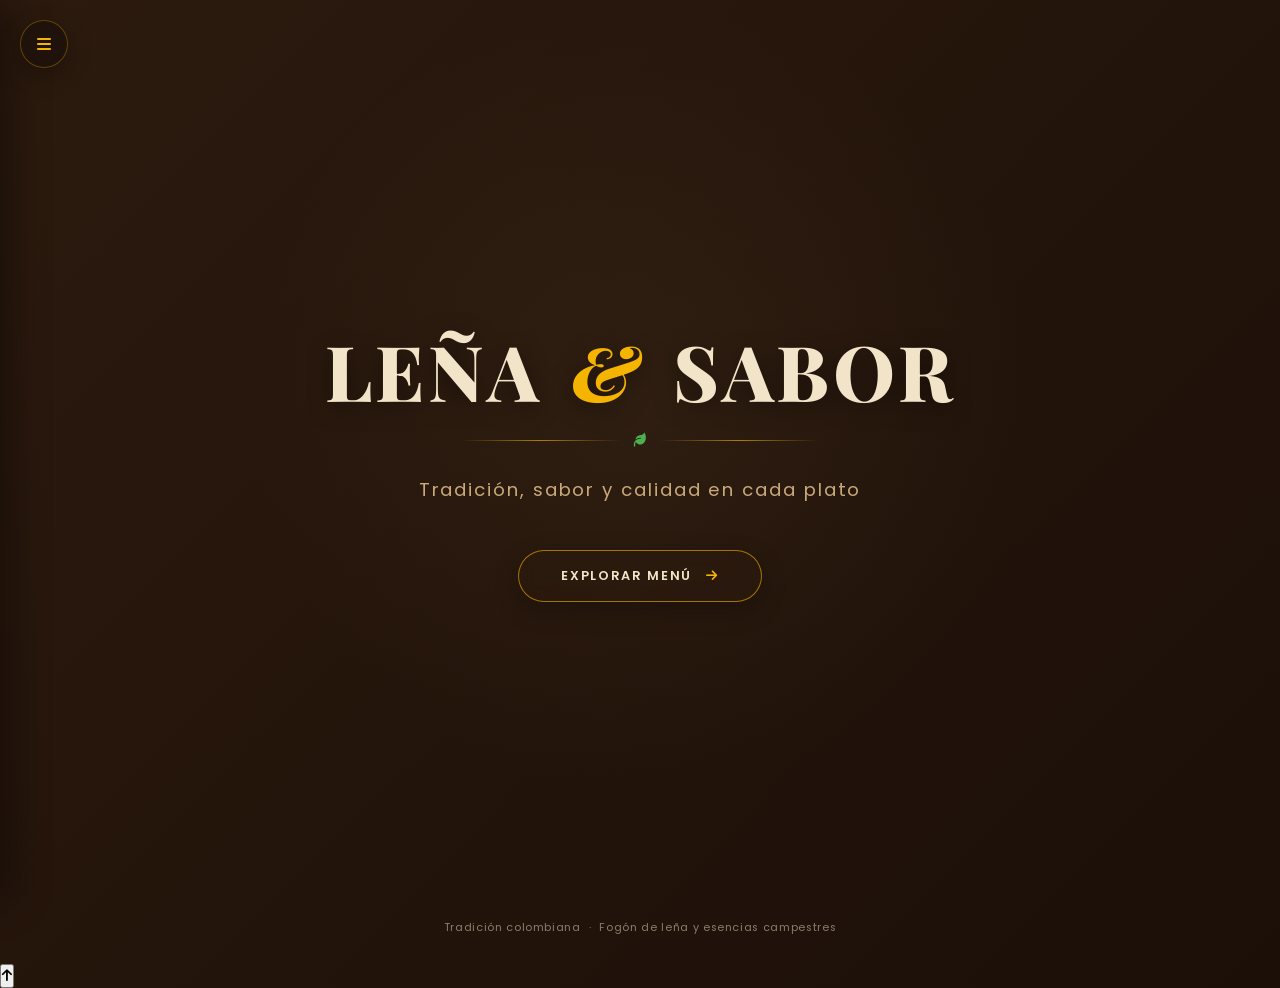
==== commit aa1c2036: "actualización" ====
--- a/index.html
+++ b/index.html
@@ -7,24 +7,31 @@
 
     <meta name="viewport" content="width=device-width, initial-scale=1.0, user-scalable=yes">
 
-    <title>Leña & Sabor | Restaurante Colombiano</title>
+    <title>Leña &amp; Sabor | Restaurante Colombiano</title>
 
     <meta name="description"
         content="Leña & Sabor - Restaurante colombiano con tradición, sabor y calidad en cada plato.">
 
 
     <!-- =====================================================
-         ICONOS
-    ====================================================== -->
-
-    <link rel="icon" type="image/png" href="img/LOGO1.jpeg">
-
-    <link rel="apple-touch-icon" href="img/LOGO2.PNG">
+         FAVICON
+         Nota: usa siempre las extensiones en minúscula y
+         verifica que el nombre del archivo coincida EXACTO
+         con el del disco (Linux distingue mayúsculas).
+    ====================================================== -->
+
+    <link rel="icon" type="image/png" href="img/logo2.png">
+
+    <link rel="apple-touch-icon" href="img/logo2.png">
 
 
     <!-- =====================================================
          FUENTES
     ====================================================== -->
+
+    <link rel="preconnect" href="https://fonts.googleapis.com">
+
+    <link rel="preconnect" href="https://fonts.gstatic.com" crossorigin>
 
     <link
         href="https://fonts.googleapis.com/css2?family=Playfair+Display:ital,wght@0,400;0,600;0,700;0,800;1,400&family=Poppins:wght@300;400;500;600;700&display=swap"
@@ -60,16 +67,16 @@
          FONDO
     ====================================================== -->
 
-    <div class="bg-layer"></div>
-
-    <div class="bg-texture"></div>
+    <div class="bg-layer" aria-hidden="true"></div>
+
+    <div class="bg-texture" aria-hidden="true"></div>
 
 
     <!-- =====================================================
          HOJAS FLOTANTES
     ====================================================== -->
 
-    <canvas id="leavesCanvas"></canvas>
+    <canvas id="leavesCanvas" aria-hidden="true"></canvas>
 
 
     <!-- =====================================================
@@ -79,7 +86,8 @@
 
     <!-- SUPERIOR IZQUIERDA -->
 
-    <svg class="corner-deco tl" width="190" height="190" viewBox="0 0 190 190" fill="none" aria-hidden="true">
+    <svg class="corner-deco tl" width="190" height="190" viewBox="0 0 190 190" fill="none" aria-hidden="true"
+        focusable="false">
 
         <path d="M-8,8 C25,-8 80,12 108,48 C130,75 125,118 96,140 C68,162 22,150 5,116 C-14,80 -10,28 -8,8Z"
             fill="#5A4228" opacity=".5" />
@@ -102,7 +110,8 @@
 
     <!-- SUPERIOR DERECHA -->
 
-    <svg class="corner-deco tr" width="190" height="190" viewBox="0 0 190 190" fill="none" aria-hidden="true">
+    <svg class="corner-deco tr" width="190" height="190" viewBox="0 0 190 190" fill="none" aria-hidden="true"
+        focusable="false">
 
         <path d="M-8,8 C25,-8 80,12 108,48 C130,75 125,118 96,140 C68,162 22,150 5,116 C-14,80 -10,28 -8,8Z"
             fill="#5A4228" opacity=".45" />
@@ -117,7 +126,8 @@
 
     <!-- INFERIOR IZQUIERDA -->
 
-    <svg class="corner-deco bl" width="170" height="170" viewBox="0 0 170 170" fill="none" aria-hidden="true">
+    <svg class="corner-deco bl" width="170" height="170" viewBox="0 0 170 170" fill="none" aria-hidden="true"
+        focusable="false">
 
         <path d="M-5,162 C12,125 45,104 82,98 C115,93 142,112 150,140 C158,165 140,178 115,172 C85,164 52,158 -5,162Z"
             fill="#5A4228" opacity=".48" />
@@ -133,7 +143,8 @@
 
     <!-- INFERIOR DERECHA -->
 
-    <svg class="corner-deco br" width="170" height="170" viewBox="0 0 170 170" fill="none" aria-hidden="true">
+    <svg class="corner-deco br" width="170" height="170" viewBox="0 0 170 170" fill="none" aria-hidden="true"
+        focusable="false">
 
         <path d="M-5,162 C12,125 45,104 82,98 C115,93 142,112 150,140 C158,165 140,178 115,172 C85,164 52,158 -5,162Z"
             fill="#2E5E35" opacity=".42" />
@@ -152,41 +163,43 @@
     <nav class="navbar" id="navbar" aria-label="Navegación principal">
 
 
-        <!-- LOGO -->
+        <!-- =================================================
+             LOGO
+        ================================================== -->
 
         <a href="index.html" class="navbar-logo" aria-label="Ir al inicio de Leña & Sabor">
 
-            <img src="img/LOGO2.PNG" alt="Leña & Sabor">
-
-            <span class="navbar-brand">
-
-                LEÑA
-                <span>&amp;</span>
-                SABOR
-
-            </span>
+            <img src="img/logo2.png" alt="Leña &amp; Sabor" onerror="this.style.display='none'">
+
+            <div>
+
+                <span>LEÑA</span>
+
+                <strong>&amp; SABOR</strong>
+
+            </div>
 
         </a>
 
 
         <!-- =================================================
-             OPCIONES
-        ================================================== -->
-
-        <ul class="navbar-links">
-
-
-            <!-- INICIO -->
-
-            <li>
-
-                <a href="index.html" class="navbar-link active">
-
-                    <i class="fa-solid fa-house"></i>
-
-                    <span>
-                        INICIO
-                    </span>
+             OPCIONES DE NAVEGACIÓN
+        ================================================== -->
+
+        <ul class="navbar-list">
+
+
+            <!-- =================================================
+                 INICIO
+            ================================================== -->
+
+            <li class="navbar-menu-item">
+
+                <a href="index.html" class="navbar-link active" aria-current="page">
+
+                    <i class="fa-solid fa-house" aria-hidden="true"></i>
+
+                    <span>INICIO</span>
 
                 </a>
 
@@ -199,80 +212,65 @@
 
             <li class="navbar-menu-item">
 
-
-                <button class="navbar-link menu-trigger" id="menuTrigger" type="button" aria-expanded="false"
+                <button class="navbar-link menu-trigger" type="button" aria-expanded="false"
                     aria-controls="menuDropdown">
 
                     <span>
 
-                        <i class="fa-solid fa-utensils"></i>
-
-                        MENÚ
+                        <i class="fa-solid fa-utensils" aria-hidden="true"></i>
+
+                        <span>MENÚ</span>
 
                     </span>
 
-
-                    <i class="fa-solid fa-chevron-down"></i>
+                    <i class="fa-solid fa-chevron-down menu-arrow" aria-hidden="true"></i>
 
                 </button>
 
 
-                <!-- SUBMENÚ -->
-
                 <div class="menu-dropdown" id="menuDropdown">
 
-
                     <a href="entradas.html">
 
-                        <i class="fa-solid fa-utensils"></i>
-
-                        <span>
-                            Entradas
-                        </span>
+                        <i class="fa-solid fa-utensils" aria-hidden="true"></i>
+
+                        <span>Entradas</span>
 
                     </a>
 
 
                     <a href="fuertes.html">
 
-                        <i class="fa-solid fa-fire"></i>
-
-                        <span>
-                            Platos fuertes
-                        </span>
+                        <i class="fa-solid fa-drumstick-bite" aria-hidden="true"></i>
+
+                        <span>Platos fuertes</span>
 
                     </a>
 
 
                     <a href="bebidas.html">
 
-                        <i class="fa-solid fa-mug-hot"></i>
-
-                        <span>
-                            Bebidas
-                        </span>
+                        <i class="fa-solid fa-glass-water" aria-hidden="true"></i>
+
+                        <span>Bebidas</span>
 
                     </a>
 
 
                     <a href="cervezas.html">
 
-                        <i class="fa-solid fa-beer-mug-empty"></i>
-
-                        <span>
-                            Cervezas
-                        </span>
+                        <i class="fa-solid fa-beer-mug-empty" aria-hidden="true"></i>
+
+                        <span>Cervezas</span>
 
                     </a>
 
 
                     <a href="refrescos.html">
 
-                        <i class="fa-solid fa-glass-water"></i>
-
-                        <span>
-                            Refrescos
-                        </span>
+                        <i class="fa-solid fa-bottle-water" aria-hidden="true"></i>
+
+                        <span>Refrescos</span>
 
                     </a>
 
@@ -285,21 +283,21 @@
                  CONTACTO
             ================================================== -->
 
-            <li>
+            <li class="navbar-contact">
 
                 <a href="contacto.html" class="navbar-link">
 
-                    <i class="fa-solid fa-location-dot"></i>
-
-                    <span>
-                        CONTACTO
-                    </span>
+                    <i class="fa-solid fa-phone" aria-hidden="true"></i>
+
+                    <span>CONTACTO</span>
 
                 </a>
 
             </li>
 
+
         </ul>
+
 
     </nav>
 
@@ -311,21 +309,26 @@
     <button class="navbar-toggle" id="navbarToggle" type="button" aria-label="Abrir menú" aria-expanded="false"
         aria-controls="navbar">
 
-        <i class="fa-solid fa-bars"></i>
+        <i class="fa-solid fa-bars" aria-hidden="true"></i>
 
     </button>
 
 
     <!-- =====================================================
          LOGO STICKY
+         El respaldo de texto ahora sí aparece si la imagen
+         no carga.
     ====================================================== -->
 
     <div class="logo-sticky" id="logoSticky" aria-hidden="true">
 
-        <img src="img/LOGO2.PNG" alt="" onerror="this.style.display='none'">
+        <img src="img/logo2.png" alt=""
+            onerror="this.style.display='none'; this.nextElementSibling.style.display='block';">
 
         <span class="stickyph" style="display:none">
+
             L&amp;S
+
         </span>
 
     </div>
@@ -338,19 +341,25 @@
     <header class="hero-wrap" id="heroWrap">
 
 
-        <!-- LOGO PRINCIPAL -->
-
-        <img class="hero-logo" src="img/LOGO2.PNG" alt="Leña & Sabor - Logo" onerror="this.style.display='none'">
-
-
-        <!-- NOMBRE PRINCIPAL -->
+        <!-- =================================================
+             LOGO PRINCIPAL
+        ================================================== -->
+
+        <img class="hero-logo" src="img/logo2.png" alt="Leña &amp; Sabor" onerror="this.style.display='none';">
+
+
+        <!-- =================================================
+             NOMBRE PRINCIPAL
+        ================================================== -->
 
         <h1 class="logo-grande">
 
             LEÑA
 
             <span class="logo-accent">
+
                 &amp;
+
             </span>
 
             SABOR
@@ -358,9 +367,11 @@
         </h1>
 
 
-        <!-- DIVISOR DECORATIVO -->
-
-        <div class="hero-divider">
+        <!-- =================================================
+             DIVISOR DECORATIVO
+        ================================================== -->
+
+        <div class="hero-divider" aria-hidden="true">
 
             <span></span>
 
@@ -371,27 +382,34 @@
         </div>
 
 
-        <!-- FRASE -->
+        <!-- =================================================
+             FRASE
+        ================================================== -->
 
         <p class="subtitulo">
+
             Tradición, sabor y calidad en cada plato
+
         </p>
 
 
         <!-- =================================================
-             BOTÓN MENÚ
+             BOTÓN EXPLORAR MENÚ
         ================================================== -->
 
         <button class="hero-menu-button" id="exploreMenu" type="button">
 
             <span>
+
                 EXPLORAR MENÚ
+
             </span>
 
-            <i class="fa-solid fa-arrow-right"></i>
+            <i class="fa-solid fa-arrow-right" aria-hidden="true"></i>
 
         </button>
 
+
     </header>
 
 
@@ -402,31 +420,39 @@
     <footer class="home-footer">
 
         <span>
+
             Tradición colombiana
+
         </span>
 
+        <span aria-hidden="true">
+
+            ·
+
+        </span>
+
         <span>
-            ·
+
+            Fogón de leña y esencias campestres
+
         </span>
 
-        <span>
-            Fogón de leña y esencias campestres
-        </span>
-
     </footer>
 
 
     <!-- =====================================================
          JAVASCRIPT
-    ====================================================== -->
-
-    <script src="js/main.js"></script>
-
-    <script src="js/animations.js"></script>
-
-    <script src="js/leaves.js"></script>
-
-    <script src="js/navbar.js"></script>
+         defer evita que los scripts bloqueen el render y
+         garantiza que el DOM ya exista al ejecutarse.
+    ====================================================== -->
+
+    <script src="js/main.js" defer></script>
+
+    <script src="js/animations.js" defer></script>
+
+    <script src="js/leaves.js" defer></script>
+
+    <script src="js/navbar.js" defer></script>
 
 
 </body>
--- a/css/navbar.css
+++ b/css/navbar.css
@@ -854,4 +854,30 @@
         -webkit-tap-highlight-color: transparent;
     }
 
+}
+
+/* =========================================================
+   CONTACTO - SEPARACIÓN DINÁMICA
+========================================================= */
+
+/* MENÚ CERRADO */
+
+.navbar-contact {
+    margin-top: 0;
+    padding-top: 0;
+    border-top: none;
+
+    transition:
+        margin-top 0.3s ease,
+        padding-top 0.3s ease,
+        border-color 0.3s ease;
+}
+
+
+/* MENÚ ABIERTO */
+
+.navbar-menu-item.menu-open+.navbar-contact {
+    margin-top: 18px;
+    padding-top: 18px;
+    border-top: 1px solid rgba(244, 180, 0, 0.18);
 }
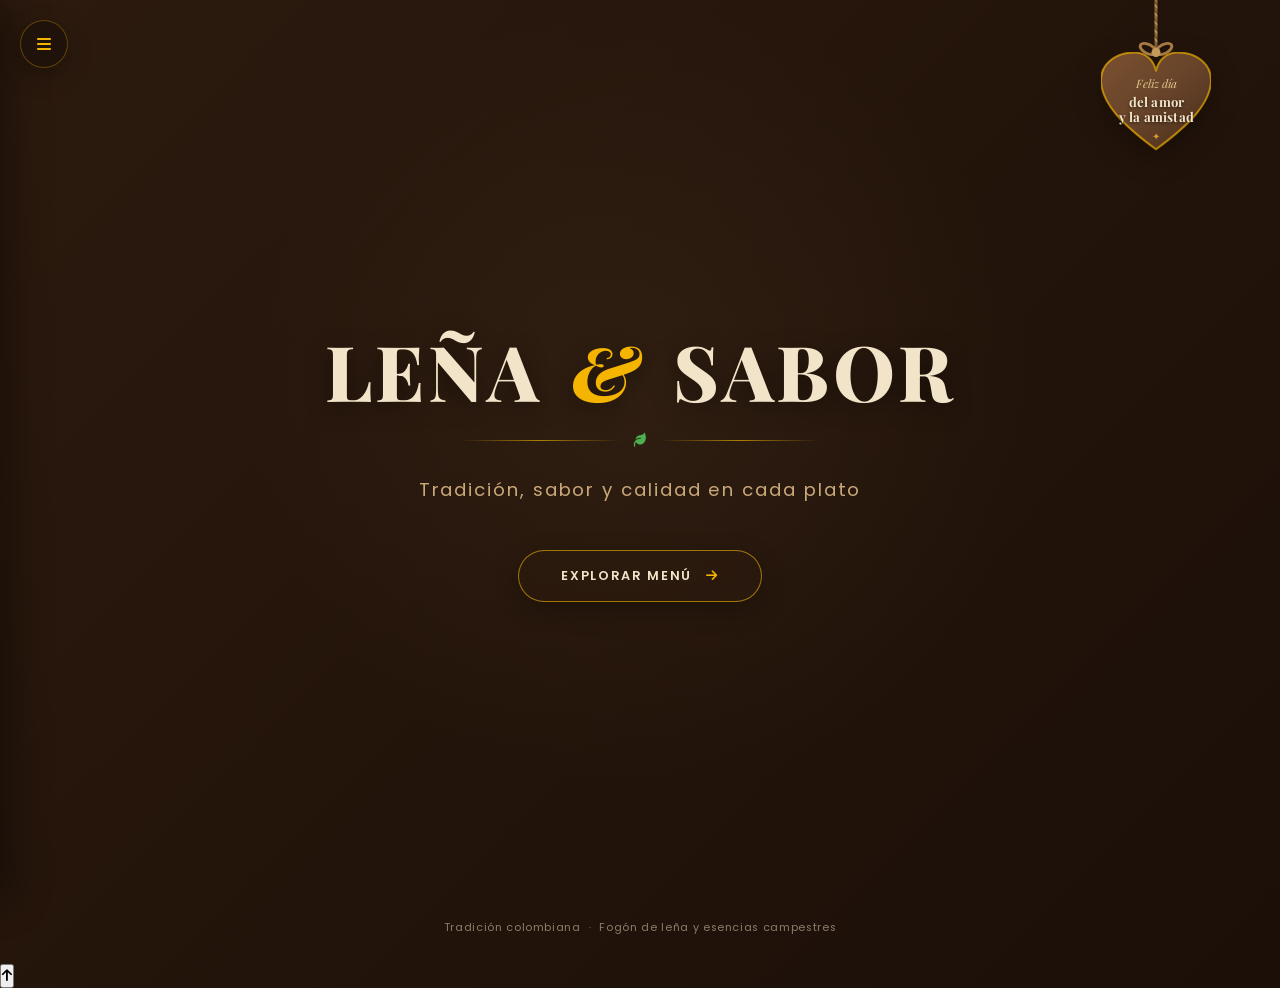
==== commit 57f1c397: "actualización" ====
--- a/index.html
+++ b/index.html
@@ -15,9 +15,6 @@
 
     <!-- =====================================================
          FAVICON
-         Nota: usa siempre las extensiones en minúscula y
-         verifica que el nombre del archivo coincida EXACTO
-         con el del disco (Linux distingue mayúsculas).
     ====================================================== -->
 
     <link rel="icon" type="image/png" href="img/logo2.png">
@@ -57,6 +54,430 @@
 
     <link rel="stylesheet" href="css/responsive.css">
 
+
+    <!-- =====================================================
+         💛 PROMOCIÓN TEMPORAL - AMOR Y AMISTAD
+
+         ⚠️ TEMPORAL:
+         Cuando termine la celebración, elimina TODO este
+         bloque <style>.
+    ====================================================== -->
+
+    <style>
+        /* =====================================================
+           CONTENEDOR DEL CORAZÓN
+           (ahora anclado al costado derecho, no al centro)
+        ====================================================== */
+
+        .friendship-hanging-heart {
+
+            position: absolute;
+
+            top: -8px;
+            right: 4%;
+            left: auto;
+
+            width: 145px;
+            height: 190px;
+
+            z-index: 50;
+
+            pointer-events: none;
+
+            transform: rotate(-2deg);
+
+            transform-origin: top center;
+
+            animation:
+                friendship-swing 5s ease-in-out infinite;
+
+        }
+
+
+        /* =====================================================
+           CUERDA
+        ====================================================== */
+
+        .friendship-rope {
+
+            position: absolute;
+
+            top: 0;
+            left: 50%;
+
+            width: 3px;
+            height: 58px;
+
+            transform: translateX(-50%);
+
+            background:
+                repeating-linear-gradient(45deg,
+                    #76552F 0px,
+                    #C49A5A 2px,
+                    #684824 4px,
+                    #A87D42 6px);
+
+            border-radius: 4px;
+
+            box-shadow:
+                1px 0 2px rgba(0, 0, 0, .25);
+
+        }
+
+
+        /* =====================================================
+           NUDO DE LA CUERDA
+        ====================================================== */
+
+        .friendship-knot {
+
+            position: absolute;
+
+            top: 49px;
+            left: 50%;
+
+            width: 36px;
+            height: 24px;
+
+            transform: translateX(-50%);
+
+            z-index: 5;
+
+        }
+
+
+        .friendship-knot span {
+
+            position: absolute;
+
+            width: 20px;
+            height: 12px;
+
+            top: 2px;
+
+            border: 3px solid #A77A42;
+
+            border-radius: 50%;
+
+        }
+
+
+        .friendship-knot span:first-child {
+
+            left: 0;
+
+            transform: rotate(28deg);
+
+        }
+
+
+        .friendship-knot span:last-child {
+
+            right: 0;
+
+            transform: rotate(-28deg);
+
+        }
+
+
+        .friendship-knot::after {
+
+            content: "";
+
+            position: absolute;
+
+            left: 50%;
+            top: 7px;
+
+            width: 9px;
+            height: 9px;
+
+            transform: translateX(-50%);
+
+            background: #C49A5A;
+
+            border-radius: 50%;
+
+        }
+
+
+        /* =====================================================
+           CORAZÓN
+           (SVG vectorial con path real: contorno perfecto
+           en cualquier tamaño o pantalla, sin el hack de
+           círculos/semicírculos)
+        ====================================================== */
+
+        .friendship-heart {
+
+            position: absolute;
+
+            top: 60px;
+            left: 50%;
+
+            width: 110px;
+            height: 100px;
+
+            transform: translateX(-50%);
+
+            filter:
+                drop-shadow(0 10px 14px rgba(0, 0, 0, .32));
+
+        }
+
+
+        .friendship-heart-svg {
+
+            display: block;
+
+            width: 100%;
+            height: 100%;
+
+        }
+
+
+        .friendship-heart-svg path {
+
+            stroke: rgba(244, 180, 0, .65);
+
+            stroke-width: 2;
+
+            vector-effect: non-scaling-stroke;
+
+        }
+
+
+        /* =====================================================
+           TEXTO DEL CORAZÓN
+        ====================================================== */
+
+        .friendship-heart-content {
+
+            position: absolute;
+
+            z-index: 10;
+
+            top: 24px;
+            left: 0;
+
+            width: 100%;
+
+            text-align: center;
+
+            font-family:
+                "Playfair Display",
+                serif;
+
+        }
+
+
+        .friendship-heart-content span {
+
+            display: block;
+
+            margin-bottom: 4px;
+
+            color: #E1C78F;
+
+            font-size: .72rem;
+
+            font-style: italic;
+
+        }
+
+
+        .friendship-heart-content strong {
+
+            display: block;
+
+            color: #F2E4C8;
+
+            font-size: .82rem;
+
+            line-height: 1.12;
+
+            font-weight: 700;
+
+            letter-spacing: .2px;
+
+            text-shadow:
+                0 1px 3px rgba(0, 0, 0, .55);
+
+        }
+
+
+        .friendship-heart-content::after {
+
+            content: "✦";
+
+            display: block;
+
+            margin-top: 5px;
+
+            color: #D49A32;
+
+            font-size: .65rem;
+
+        }
+
+
+        /* =====================================================
+           MOVIMIENTO NATURAL DEL CORAZÓN
+        ====================================================== */
+
+        @keyframes friendship-swing {
+
+            0% {
+
+                transform: rotate(-3deg);
+
+            }
+
+            25% {
+
+                transform: rotate(2.5deg);
+
+            }
+
+            50% {
+
+                transform: rotate(-1.5deg);
+
+            }
+
+            75% {
+
+                transform: rotate(2deg);
+
+            }
+
+            100% {
+
+                transform: rotate(-3deg);
+
+            }
+
+        }
+
+
+        /* =====================================================
+           TABLET
+        ====================================================== */
+
+        @media (max-width: 768px) {
+
+            .friendship-hanging-heart {
+
+                right: 3%;
+
+                width: 125px;
+                height: 170px;
+
+            }
+
+
+            .friendship-heart {
+
+                width: 96px;
+                height: 88px;
+
+            }
+
+
+            .friendship-heart-content {
+
+                top: 20px;
+                left: 0;
+
+                width: 100%;
+
+            }
+
+
+            .friendship-heart-content span {
+
+                font-size: .65rem;
+
+            }
+
+
+            .friendship-heart-content strong {
+
+                font-size: .72rem;
+
+            }
+
+        }
+
+
+        /* =====================================================
+           CELULAR
+        ====================================================== */
+
+        @media (max-width: 480px) {
+
+            .friendship-hanging-heart {
+
+                top: -5px;
+                right: 2%;
+
+                width: 110px;
+                height: 150px;
+
+            }
+
+
+            .friendship-heart {
+
+                width: 84px;
+                height: 76px;
+
+                top: 55px;
+
+            }
+
+
+            .friendship-heart-content {
+
+                top: 16px;
+                left: 0;
+
+                width: 100%;
+
+            }
+
+
+            .friendship-heart-content span {
+
+                font-size: .57rem;
+
+            }
+
+
+            .friendship-heart-content strong {
+
+                font-size: .62rem;
+
+            }
+
+        }
+
+
+        /* =====================================================
+           REDUCIR MOVIMIENTO SI EL USUARIO LO TIENE DESACTIVADO
+        ====================================================== */
+
+        @media (prefers-reduced-motion: reduce) {
+
+            .friendship-hanging-heart {
+
+                animation: none;
+
+            }
+
+        }
+    </style>
+
 </head>
 
 
@@ -69,7 +490,10 @@
 
     <div class="bg-layer" aria-hidden="true"></div>
 
-    <div class="bg-texture" aria-hidden="true"></div>
+    <div class="bg-texture" aria-hidden="true">
+
+
+    </div>
 
 
     <!-- =====================================================
@@ -223,13 +647,15 @@
 
                     </span>
 
-                    <i class="fa-solid fa-chevron-down menu-arrow" aria-hidden="true"></i>
+                    <i class="fa-solid fa-chevron-down menu-arrow" aria-hidden="true">
+                    </i>
 
                 </button>
 
 
                 <div class="menu-dropdown" id="menuDropdown">
 
+
                     <a href="entradas.html">
 
                         <i class="fa-solid fa-utensils" aria-hidden="true"></i>
@@ -273,6 +699,7 @@
                         <span>Refrescos</span>
 
                     </a>
+
 
                 </div>
 
@@ -309,15 +736,14 @@
     <button class="navbar-toggle" id="navbarToggle" type="button" aria-label="Abrir menú" aria-expanded="false"
         aria-controls="navbar">
 
-        <i class="fa-solid fa-bars" aria-hidden="true"></i>
+        <i class="fa-solid fa-bars" aria-hidden="true">
+        </i>
 
     </button>
 
 
     <!-- =====================================================
          LOGO STICKY
-         El respaldo de texto ahora sí aparece si la imagen
-         no carga.
     ====================================================== -->
 
     <div class="logo-sticky" id="logoSticky" aria-hidden="true">
@@ -339,6 +765,77 @@
     ====================================================== -->
 
     <header class="hero-wrap" id="heroWrap">
+
+
+        <!-- =================================================
+             💛 CORAZÓN TEMPORAL DE AMOR Y AMISTAD
+
+             ⚠️ TEMPORAL:
+             Cuando pase la fecha, elimina TODO este bloque.
+        ================================================== -->
+
+        <div class="friendship-hanging-heart" id="friendshipHeart" aria-label="Feliz día del amor y la amistad">
+
+            <!-- Cuerda -->
+
+            <div class="friendship-rope"></div>
+
+
+            <!-- Nudo -->
+
+            <div class="friendship-knot">
+
+                <span></span>
+
+                <span></span>
+
+            </div>
+
+
+            <!-- Corazón -->
+
+            <div class="friendship-heart">
+
+                <svg class="friendship-heart-svg" viewBox="0 0 100 90" aria-hidden="true" focusable="false">
+
+                    <defs>
+
+                        <linearGradient id="friendshipHeartGradient" x1="0%" y1="0%" x2="100%" y2="100%">
+
+                            <stop offset="0%" stop-color="#7A5030" />
+
+                            <stop offset="48%" stop-color="#68442A" />
+
+                            <stop offset="100%" stop-color="#4A2D1B" />
+
+                        </linearGradient>
+
+                    </defs>
+
+                    <path
+                        d="M50,88 C20,66 0,46 0,25 C0,10 14,0 30,0 C41,0 48,7 50,17 C52,7 59,0 70,0 C86,0 100,10 100,25 C100,46 80,66 50,88 Z"
+                        fill="url(#friendshipHeartGradient)" />
+
+                </svg>
+
+
+                <div class="friendship-heart-content">
+
+                    <span>Feliz día</span>
+
+                    <strong>
+                        del amor
+                        <br>
+                        y la amistad
+                    </strong>
+
+                </div>
+
+            </div>
+
+        </div>
+
+        <!-- FIN DEL CORAZÓN TEMPORAL -->
 
 
         <!-- =================================================
@@ -405,7 +902,8 @@
 
             </span>
 
-            <i class="fa-solid fa-arrow-right" aria-hidden="true"></i>
+            <i class="fa-solid fa-arrow-right" aria-hidden="true">
+            </i>
 
         </button>
 
@@ -441,18 +939,200 @@
 
 
     <!-- =====================================================
-         JAVASCRIPT
-         defer evita que los scripts bloqueen el render y
-         garantiza que el DOM ya exista al ejecutarse.
-    ====================================================== -->
-
-    <script src="js/main.js" defer></script>
-
-    <script src="js/animations.js" defer></script>
-
-    <script src="js/leaves.js" defer></script>
-
-    <script src="js/navbar.js" defer></script>
+         💛 MOVIMIENTO DEL CORAZÓN CON EL TELÉFONO
+
+         ⚠️ TEMPORAL:
+         Cuando termine la celebración, elimina TODO este
+         bloque <script>.
+    ====================================================== -->
+
+    <script>
+
+        const friendshipHeart =
+            document.getElementById("friendshipHeart");
+
+
+        if (friendshipHeart) {
+
+            let motionEnabled = false;
+
+
+            /* ================================================
+               MOVIMIENTO SEGÚN LA INCLINACIÓN DEL TELÉFONO
+            ================================================= */
+
+            function moveFriendshipHeart(event) {
+
+                const gamma =
+                    event.gamma || 0;
+
+                const beta =
+                    event.beta || 45;
+
+
+                /*
+                 * Movimiento lateral:
+                 * cuando inclinas el teléfono a izquierda
+                 * o derecha, el corazón acompaña el movimiento.
+                 */
+
+                const moveX =
+                    Math.max(
+                        -12,
+                        Math.min(
+                            12,
+                            gamma * 0.35
+                        )
+                    );
+
+
+                /*
+                 * Movimiento vertical muy pequeño
+                 * para que parezca realmente colgado.
+                 */
+
+                const moveY =
+                    Math.max(
+                        -6,
+                        Math.min(
+                            6,
+                            (beta - 45) * 0.08
+                        )
+                    );
+
+
+                /*
+                 * Rotación del corazón.
+                 */
+
+                const rotation =
+                    Math.max(
+                        -10,
+                        Math.min(
+                            10,
+                            gamma * 0.40
+                        )
+                    );
+
+
+                friendshipHeart.style.transform =
+                    `translateX(${moveX}px)
+                     translateY(${moveY}px)
+                     rotate(${rotation}deg)`;
+
+            }
+
+
+            /* ================================================
+               ACTIVAR SENSOR
+            ================================================= */
+
+            function activateMotion() {
+
+                if (motionEnabled) {
+
+                    return;
+
+                }
+
+
+                motionEnabled = true;
+
+
+                window.addEventListener(
+                    "deviceorientation",
+                    moveFriendshipHeart,
+                    true
+                );
+
+            }
+
+
+            /* ================================================
+               ANDROID / NAVEGADORES SIN PERMISO ESPECIAL
+            ================================================= */
+
+            if (
+                typeof DeviceOrientationEvent !== "undefined" &&
+                typeof DeviceOrientationEvent.requestPermission !== "function"
+            ) {
+
+                activateMotion();
+
+            }
+
+
+            /* ================================================
+               IPHONE / IPAD
+
+               Algunos dispositivos Apple requieren que el
+               usuario autorice el sensor después de tocar
+               la pantalla.
+            ================================================= */
+
+            if (
+                typeof DeviceOrientationEvent !== "undefined" &&
+                typeof DeviceOrientationEvent.requestPermission === "function"
+            ) {
+
+                document.addEventListener(
+                    "click",
+                    async function enableMotion() {
+
+                        try {
+
+                            const permission =
+                                await DeviceOrientationEvent
+                                    .requestPermission();
+
+
+                            if (permission === "granted") {
+
+                                activateMotion();
+
+                            }
+
+                        } catch (error) {
+
+                            console.log(
+                                "Sensor de movimiento no disponible."
+                            );
+
+                        }
+
+                    },
+                    {
+                        once: true
+                    }
+                );
+
+            }
+
+        }
+
+    </script>
+
+
+    <!-- =====================================================
+         FIN DEL MOVIMIENTO TEMPORAL
+    ====================================================== -->
+
+
+    <!-- =====================================================
+         JAVASCRIPT PRINCIPAL
+    ====================================================== -->
+
+    <script src="js/main.js" defer>
+    </script>
+
+    <script src="js/animations.js" defer>
+    </script>
+
+    <script src="js/leaves.js" defer>
+    </script>
+
+    <script src="js/navbar.js" defer>
+    </script>
 
 
 </body>
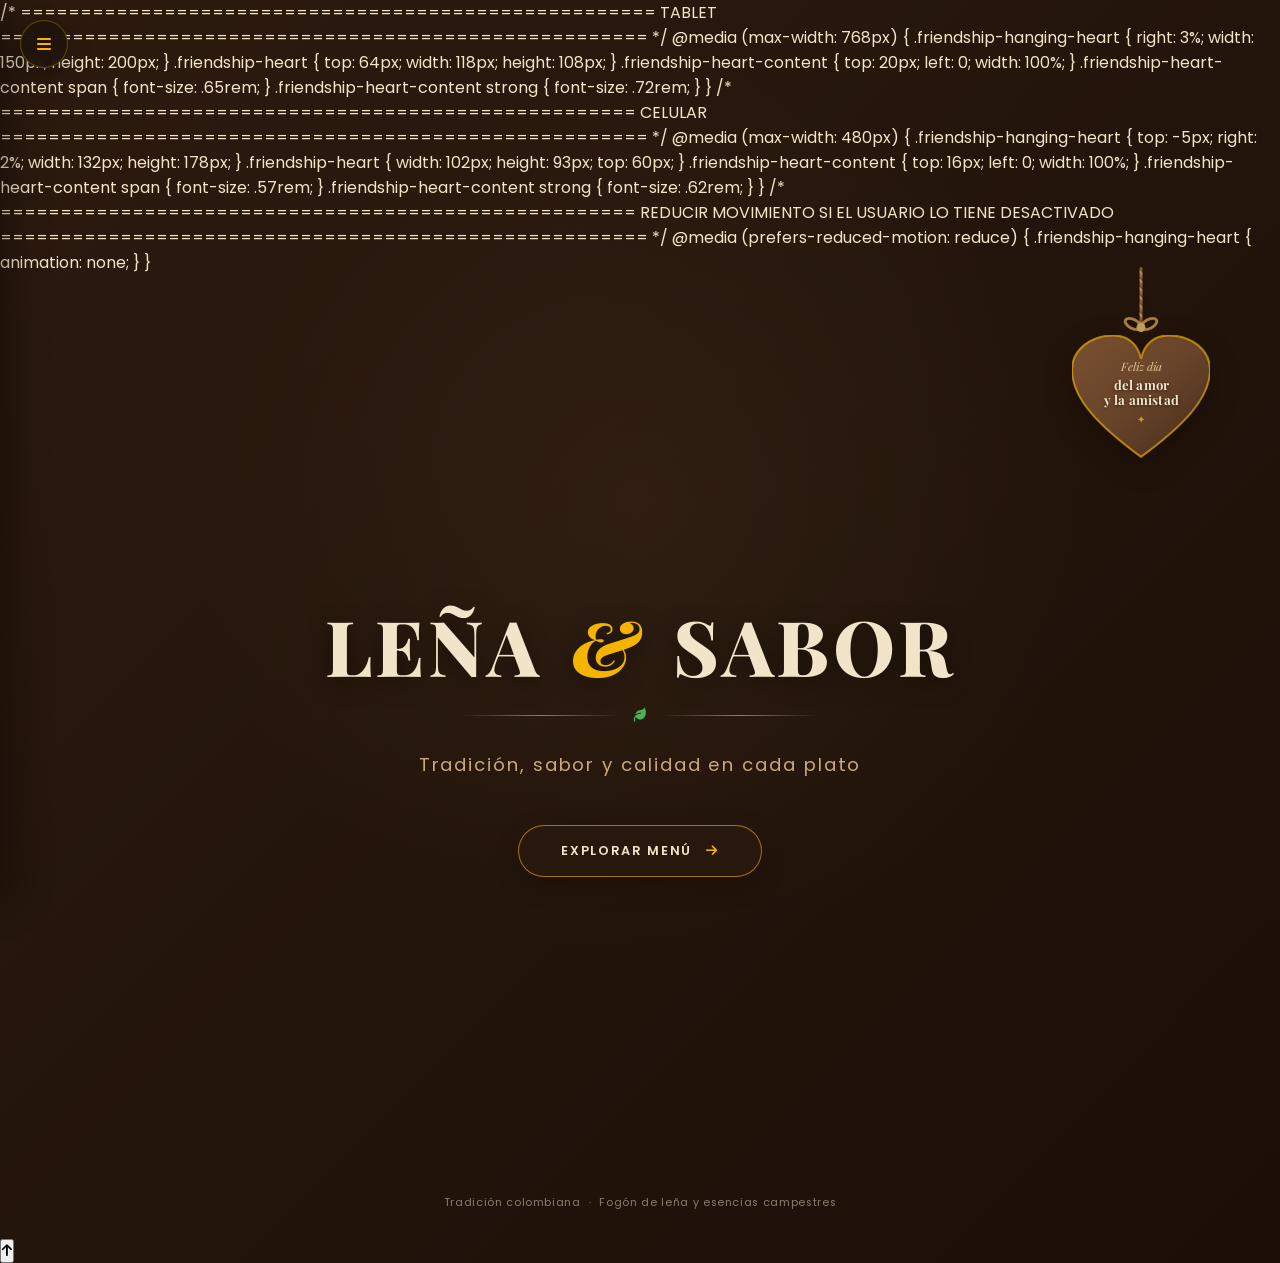
==== commit 5b0b8031: "actualización" ====
--- a/index.html
+++ b/index.html
@@ -77,8 +77,8 @@
             right: 4%;
             left: auto;
 
-            width: 145px;
-            height: 190px;
+            width: 175px;
+            height: 225px;
 
             z-index: 50;
 
@@ -212,11 +212,11 @@
 
             position: absolute;
 
-            top: 60px;
+            top: 68px;
             left: 50%;
 
-            width: 110px;
-            height: 100px;
+            width: 138px;
+            height: 125px;
 
             transform: translateX(-50%);
 
@@ -321,161 +321,209 @@
         }
 
 
+
         /* =====================================================
-           MOVIMIENTO NATURAL DEL CORAZÓN
-        ====================================================== */
+       MOVIMIENTO NATURAL + MOVIMIENTO DEL CELULAR
+    ====================================================== */
+
+        .friendship-hanging-heart {
+            --device-x: 0px;
+            --device-y: 0px;
+            --device-rotation: 0deg;
+            --swing: 0deg;
+
+            transform:
+                translateX(var(--device-x)) translateY(var(--device-y)) rotate(calc(var(--swing) + var(--device-rotation)));
+
+            transform-origin: top center;
+
+            animation: friendship-swing 5s ease-in-out infinite;
+        }
+
+
+        /* Balanceo natural cuando está quieto */
 
         @keyframes friendship-swing {
 
             0% {
-
-                transform: rotate(-3deg);
-
+                --swing: -3deg;
             }
 
             25% {
-
-                transform: rotate(2.5deg);
-
+                --swing: 2.5deg;
             }
 
             50% {
-
-                transform: rotate(-1.5deg);
-
+                --swing: -1.5deg;
             }
 
             75% {
-
-                transform: rotate(2deg);
-
+                --swing: 2deg;
             }
 
             100% {
-
-                transform: rotate(-3deg);
-
+                --swing: -3deg;
             }
-
         }
 
 
         /* =====================================================
-           TABLET
-        ====================================================== */
+       TABLET
+    ====================================================== */
 
         @media (max-width: 768px) {
 
             .friendship-hanging-heart {
-
-                right: 3%;
-
-                width: 125px;
-                height: 170px;
-
+                animation-duration: 4.5s;
             }
 
-
-            .friendship-heart {
-
-                width: 96px;
-                height: 88px;
-
+        }
+
+
+        /* =====================================================
+       CELULAR
+    ====================================================== */
+
+        @media (max-width: 480px) {
+
+            .friendship-hanging-heart {
+                animation-duration: 4s;
             }
 
-
-            .friendship-heart-content {
-
-                top: 20px;
-                left: 0;
-
-                width: 100%;
-
+        }
+
+
+        /* =====================================================
+       RESPETAR REDUCCIÓN DE MOVIMIENTO
+    ====================================================== */
+
+        @media (prefers-reduced-motion: reduce) {
+
+            .friendship-hanging-heart {
+                animation: none;
             }
 
-
-            .friendship-heart-content span {
-
-                font-size: .65rem;
-
-            }
-
-
-            .friendship-heart-content strong {
-
-                font-size: .72rem;
-
-            }
-
-        }
-
-
-        /* =====================================================
-           CELULAR
-        ====================================================== */
-
-        @media (max-width: 480px) {
-
-            .friendship-hanging-heart {
-
-                top: -5px;
-                right: 2%;
-
-                width: 110px;
-                height: 150px;
-
-            }
-
-
-            .friendship-heart {
-
-                width: 84px;
-                height: 76px;
-
-                top: 55px;
-
-            }
-
-
-            .friendship-heart-content {
-
-                top: 16px;
-                left: 0;
-
-                width: 100%;
-
-            }
-
-
-            .friendship-heart-content span {
-
-                font-size: .57rem;
-
-            }
-
-
-            .friendship-heart-content strong {
-
-                font-size: .62rem;
-
-            }
-
-        }
-
-
-        /* =====================================================
-           REDUCIR MOVIMIENTO SI EL USUARIO LO TIENE DESACTIVADO
-        ====================================================== */
-
-        @media (prefers-reduced-motion: reduce) {
-
-            .friendship-hanging-heart {
-
-                animation: none;
-
-            }
-
-        }
+        }
+    </style>
+
+    /* =====================================================
+    TABLET
+    ====================================================== */
+
+    @media (max-width: 768px) {
+
+    .friendship-hanging-heart {
+
+    right: 3%;
+
+    width: 150px;
+    height: 200px;
+
+    }
+
+
+    .friendship-heart {
+
+    top: 64px;
+
+    width: 118px;
+    height: 108px;
+
+    }
+
+
+    .friendship-heart-content {
+
+    top: 20px;
+    left: 0;
+
+    width: 100%;
+
+    }
+
+
+    .friendship-heart-content span {
+
+    font-size: .65rem;
+
+    }
+
+
+    .friendship-heart-content strong {
+
+    font-size: .72rem;
+
+    }
+
+    }
+
+
+    /* =====================================================
+    CELULAR
+    ====================================================== */
+
+    @media (max-width: 480px) {
+
+    .friendship-hanging-heart {
+
+    top: -5px;
+    right: 2%;
+
+    width: 132px;
+    height: 178px;
+
+    }
+
+
+    .friendship-heart {
+
+    width: 102px;
+    height: 93px;
+
+    top: 60px;
+
+    }
+
+
+    .friendship-heart-content {
+
+    top: 16px;
+    left: 0;
+
+    width: 100%;
+
+    }
+
+
+    .friendship-heart-content span {
+
+    font-size: .57rem;
+
+    }
+
+
+    .friendship-heart-content strong {
+
+    font-size: .62rem;
+
+    }
+
+    }
+
+
+    /* =====================================================
+    REDUCIR MOVIMIENTO SI EL USUARIO LO TIENE DESACTIVADO
+    ====================================================== */
+
+    @media (prefers-reduced-motion: reduce) {
+
+    .friendship-hanging-heart {
+
+    animation: none;
+
+    }
+
+    }
     </style>
 
 </head>
@@ -1024,6 +1072,51 @@
 
 
             /* ================================================
+               MOVIMIENTO AL TOCAR / ARRASTRAR LA PANTALLA
+
+               Respaldo para cuando el giroscopio no está
+               disponible o el usuario no dio permiso: el
+               corazón también reacciona al dedo en pantalla.
+            ================================================= */
+
+            function moveFriendshipHeartByTouch(x) {
+
+                const relativeX =
+                    (x / window.innerWidth - 0.5) * 2;
+
+
+                const moveX =
+                    relativeX * 12;
+
+                const rotation =
+                    relativeX * 10;
+
+
+                friendshipHeart.style.transform =
+                    `translateX(${moveX}px)
+                     rotate(${rotation}deg)`;
+
+            }
+
+
+            window.addEventListener(
+                "touchmove",
+                function (event) {
+
+                    if (event.touches && event.touches[0]) {
+
+                        moveFriendshipHeartByTouch(
+                            event.touches[0].clientX
+                        );
+
+                    }
+
+                },
+                { passive: true }
+            );
+
+
+            /* ================================================
                ACTIVAR SENSOR
             ================================================= */
 
@@ -1075,8 +1168,7 @@
                 typeof DeviceOrientationEvent.requestPermission === "function"
             ) {
 
-                document.addEventListener(
-                    "click",
+                const requestMotionPermission =
                     async function enableMotion() {
 
                         try {
@@ -1100,10 +1192,19 @@
 
                         }
 
-                    },
-                    {
-                        once: true
-                    }
+                    };
+
+
+                document.addEventListener(
+                    "click",
+                    requestMotionPermission,
+                    { once: true }
+                );
+
+                document.addEventListener(
+                    "touchend",
+                    requestMotionPermission,
+                    { once: true }
                 );
 
             }
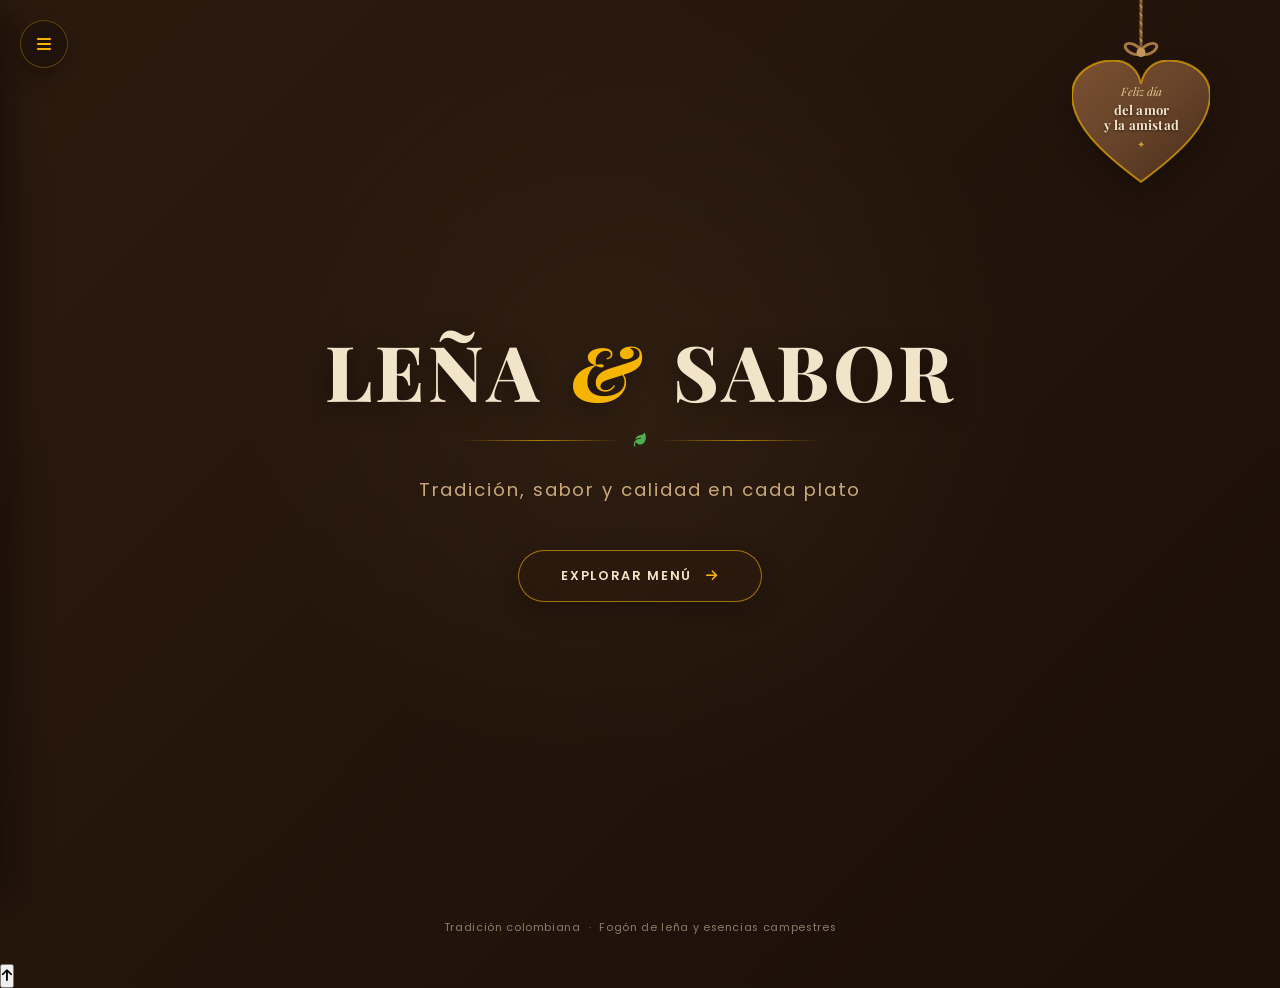
==== commit fd6c878b: "actualización" ====
--- a/index.html
+++ b/index.html
@@ -321,209 +321,163 @@
         }
 
 
-
         /* =====================================================
-       MOVIMIENTO NATURAL + MOVIMIENTO DEL CELULAR
-    ====================================================== */
-
-        .friendship-hanging-heart {
-            --device-x: 0px;
-            --device-y: 0px;
-            --device-rotation: 0deg;
-            --swing: 0deg;
-
-            transform:
-                translateX(var(--device-x)) translateY(var(--device-y)) rotate(calc(var(--swing) + var(--device-rotation)));
-
-            transform-origin: top center;
-
-            animation: friendship-swing 5s ease-in-out infinite;
-        }
-
-
-        /* Balanceo natural cuando está quieto */
+           MOVIMIENTO NATURAL DEL CORAZÓN
+        ====================================================== */
 
         @keyframes friendship-swing {
 
             0% {
-                --swing: -3deg;
+
+                transform: rotate(-3deg);
+
             }
 
             25% {
-                --swing: 2.5deg;
+
+                transform: rotate(2.5deg);
+
             }
 
             50% {
-                --swing: -1.5deg;
+
+                transform: rotate(-1.5deg);
+
             }
 
             75% {
-                --swing: 2deg;
+
+                transform: rotate(2deg);
+
             }
 
             100% {
-                --swing: -3deg;
-            }
+
+                transform: rotate(-3deg);
+
+            }
+
         }
 
 
         /* =====================================================
-       TABLET
-    ====================================================== */
+           TABLET
+        ====================================================== */
 
         @media (max-width: 768px) {
 
             .friendship-hanging-heart {
-                animation-duration: 4.5s;
+
+                right: 3%;
+
+                width: 150px;
+                height: 200px;
+
+            }
+
+
+            .friendship-heart {
+
+                top: 64px;
+
+                width: 118px;
+                height: 108px;
+
+            }
+
+
+            .friendship-heart-content {
+
+                top: 20px;
+                left: 0;
+
+                width: 100%;
+
+            }
+
+
+            .friendship-heart-content span {
+
+                font-size: .65rem;
+
+            }
+
+
+            .friendship-heart-content strong {
+
+                font-size: .72rem;
+
             }
 
         }
 
 
         /* =====================================================
-       CELULAR
-    ====================================================== */
+           CELULAR
+        ====================================================== */
 
         @media (max-width: 480px) {
 
             .friendship-hanging-heart {
-                animation-duration: 4s;
+
+                top: -5px;
+                right: 2%;
+
+                width: 132px;
+                height: 178px;
+
+            }
+
+
+            .friendship-heart {
+
+                width: 102px;
+                height: 93px;
+
+                top: 60px;
+
+            }
+
+
+            .friendship-heart-content {
+
+                top: 16px;
+                left: 0;
+
+                width: 100%;
+
+            }
+
+
+            .friendship-heart-content span {
+
+                font-size: .57rem;
+
+            }
+
+
+            .friendship-heart-content strong {
+
+                font-size: .62rem;
+
             }
 
         }
 
 
         /* =====================================================
-       RESPETAR REDUCCIÓN DE MOVIMIENTO
-    ====================================================== */
+           REDUCIR MOVIMIENTO SI EL USUARIO LO TIENE DESACTIVADO
+        ====================================================== */
 
         @media (prefers-reduced-motion: reduce) {
 
             .friendship-hanging-heart {
+
                 animation: none;
-            }
-
-        }
-    </style>
-
-    /* =====================================================
-    TABLET
-    ====================================================== */
-
-    @media (max-width: 768px) {
-
-    .friendship-hanging-heart {
-
-    right: 3%;
-
-    width: 150px;
-    height: 200px;
-
-    }
-
-
-    .friendship-heart {
-
-    top: 64px;
-
-    width: 118px;
-    height: 108px;
-
-    }
-
-
-    .friendship-heart-content {
-
-    top: 20px;
-    left: 0;
-
-    width: 100%;
-
-    }
-
-
-    .friendship-heart-content span {
-
-    font-size: .65rem;
-
-    }
-
-
-    .friendship-heart-content strong {
-
-    font-size: .72rem;
-
-    }
-
-    }
-
-
-    /* =====================================================
-    CELULAR
-    ====================================================== */
-
-    @media (max-width: 480px) {
-
-    .friendship-hanging-heart {
-
-    top: -5px;
-    right: 2%;
-
-    width: 132px;
-    height: 178px;
-
-    }
-
-
-    .friendship-heart {
-
-    width: 102px;
-    height: 93px;
-
-    top: 60px;
-
-    }
-
-
-    .friendship-heart-content {
-
-    top: 16px;
-    left: 0;
-
-    width: 100%;
-
-    }
-
-
-    .friendship-heart-content span {
-
-    font-size: .57rem;
-
-    }
-
-
-    .friendship-heart-content strong {
-
-    font-size: .62rem;
-
-    }
-
-    }
-
-
-    /* =====================================================
-    REDUCIR MOVIMIENTO SI EL USUARIO LO TIENE DESACTIVADO
-    ====================================================== */
-
-    @media (prefers-reduced-motion: reduce) {
-
-    .friendship-hanging-heart {
-
-    animation: none;
-
-    }
-
-    }
+
+            }
+
+        }
     </style>
 
 </head>
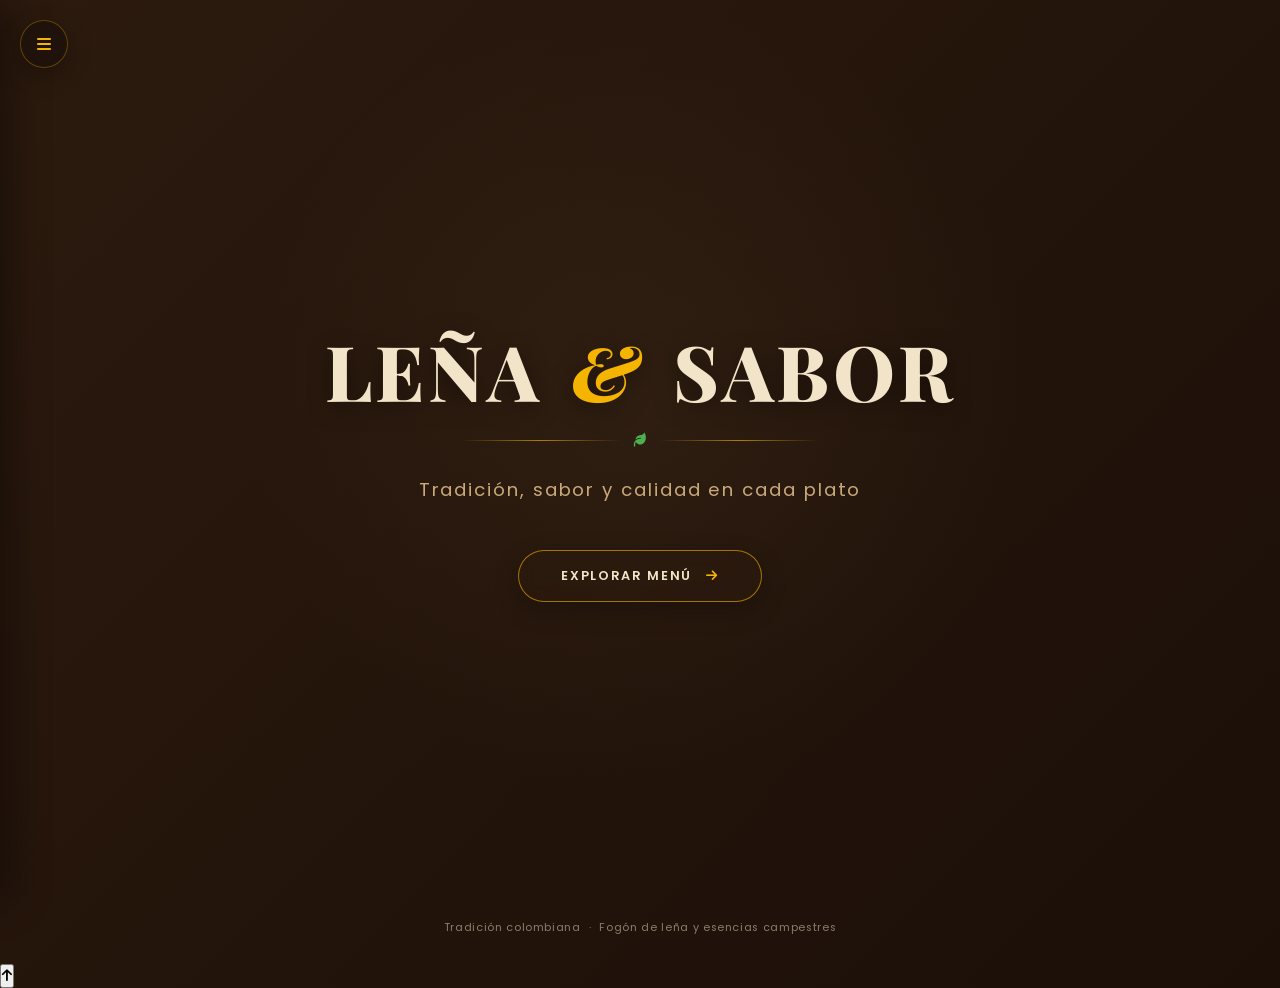
==== commit f63a13a5: "actualización" ====
--- a/index.html
+++ b/index.html
@@ -55,435 +55,6 @@
     <link rel="stylesheet" href="css/responsive.css">
 
 
-    <!-- =====================================================
-         💛 PROMOCIÓN TEMPORAL - AMOR Y AMISTAD
-
-         ⚠️ TEMPORAL:
-         Cuando termine la celebración, elimina TODO este
-         bloque <style>.
-    ====================================================== -->
-
-    <style>
-        /* =====================================================
-           CONTENEDOR DEL CORAZÓN
-           (ahora anclado al costado derecho, no al centro)
-        ====================================================== */
-
-        .friendship-hanging-heart {
-
-            position: absolute;
-
-            top: -8px;
-            right: 4%;
-            left: auto;
-
-            width: 175px;
-            height: 225px;
-
-            z-index: 50;
-
-            pointer-events: none;
-
-            transform: rotate(-2deg);
-
-            transform-origin: top center;
-
-            animation:
-                friendship-swing 5s ease-in-out infinite;
-
-        }
-
-
-        /* =====================================================
-           CUERDA
-        ====================================================== */
-
-        .friendship-rope {
-
-            position: absolute;
-
-            top: 0;
-            left: 50%;
-
-            width: 3px;
-            height: 58px;
-
-            transform: translateX(-50%);
-
-            background:
-                repeating-linear-gradient(45deg,
-                    #76552F 0px,
-                    #C49A5A 2px,
-                    #684824 4px,
-                    #A87D42 6px);
-
-            border-radius: 4px;
-
-            box-shadow:
-                1px 0 2px rgba(0, 0, 0, .25);
-
-        }
-
-
-        /* =====================================================
-           NUDO DE LA CUERDA
-        ====================================================== */
-
-        .friendship-knot {
-
-            position: absolute;
-
-            top: 49px;
-            left: 50%;
-
-            width: 36px;
-            height: 24px;
-
-            transform: translateX(-50%);
-
-            z-index: 5;
-
-        }
-
-
-        .friendship-knot span {
-
-            position: absolute;
-
-            width: 20px;
-            height: 12px;
-
-            top: 2px;
-
-            border: 3px solid #A77A42;
-
-            border-radius: 50%;
-
-        }
-
-
-        .friendship-knot span:first-child {
-
-            left: 0;
-
-            transform: rotate(28deg);
-
-        }
-
-
-        .friendship-knot span:last-child {
-
-            right: 0;
-
-            transform: rotate(-28deg);
-
-        }
-
-
-        .friendship-knot::after {
-
-            content: "";
-
-            position: absolute;
-
-            left: 50%;
-            top: 7px;
-
-            width: 9px;
-            height: 9px;
-
-            transform: translateX(-50%);
-
-            background: #C49A5A;
-
-            border-radius: 50%;
-
-        }
-
-
-        /* =====================================================
-           CORAZÓN
-           (SVG vectorial con path real: contorno perfecto
-           en cualquier tamaño o pantalla, sin el hack de
-           círculos/semicírculos)
-        ====================================================== */
-
-        .friendship-heart {
-
-            position: absolute;
-
-            top: 68px;
-            left: 50%;
-
-            width: 138px;
-            height: 125px;
-
-            transform: translateX(-50%);
-
-            filter:
-                drop-shadow(0 10px 14px rgba(0, 0, 0, .32));
-
-        }
-
-
-        .friendship-heart-svg {
-
-            display: block;
-
-            width: 100%;
-            height: 100%;
-
-        }
-
-
-        .friendship-heart-svg path {
-
-            stroke: rgba(244, 180, 0, .65);
-
-            stroke-width: 2;
-
-            vector-effect: non-scaling-stroke;
-
-        }
-
-
-        /* =====================================================
-           TEXTO DEL CORAZÓN
-        ====================================================== */
-
-        .friendship-heart-content {
-
-            position: absolute;
-
-            z-index: 10;
-
-            top: 24px;
-            left: 0;
-
-            width: 100%;
-
-            text-align: center;
-
-            font-family:
-                "Playfair Display",
-                serif;
-
-        }
-
-
-        .friendship-heart-content span {
-
-            display: block;
-
-            margin-bottom: 4px;
-
-            color: #E1C78F;
-
-            font-size: .72rem;
-
-            font-style: italic;
-
-        }
-
-
-        .friendship-heart-content strong {
-
-            display: block;
-
-            color: #F2E4C8;
-
-            font-size: .82rem;
-
-            line-height: 1.12;
-
-            font-weight: 700;
-
-            letter-spacing: .2px;
-
-            text-shadow:
-                0 1px 3px rgba(0, 0, 0, .55);
-
-        }
-
-
-        .friendship-heart-content::after {
-
-            content: "✦";
-
-            display: block;
-
-            margin-top: 5px;
-
-            color: #D49A32;
-
-            font-size: .65rem;
-
-        }
-
-
-        /* =====================================================
-           MOVIMIENTO NATURAL DEL CORAZÓN
-        ====================================================== */
-
-        @keyframes friendship-swing {
-
-            0% {
-
-                transform: rotate(-3deg);
-
-            }
-
-            25% {
-
-                transform: rotate(2.5deg);
-
-            }
-
-            50% {
-
-                transform: rotate(-1.5deg);
-
-            }
-
-            75% {
-
-                transform: rotate(2deg);
-
-            }
-
-            100% {
-
-                transform: rotate(-3deg);
-
-            }
-
-        }
-
-
-        /* =====================================================
-           TABLET
-        ====================================================== */
-
-        @media (max-width: 768px) {
-
-            .friendship-hanging-heart {
-
-                right: 3%;
-
-                width: 150px;
-                height: 200px;
-
-            }
-
-
-            .friendship-heart {
-
-                top: 64px;
-
-                width: 118px;
-                height: 108px;
-
-            }
-
-
-            .friendship-heart-content {
-
-                top: 20px;
-                left: 0;
-
-                width: 100%;
-
-            }
-
-
-            .friendship-heart-content span {
-
-                font-size: .65rem;
-
-            }
-
-
-            .friendship-heart-content strong {
-
-                font-size: .72rem;
-
-            }
-
-        }
-
-
-        /* =====================================================
-           CELULAR
-        ====================================================== */
-
-        @media (max-width: 480px) {
-
-            .friendship-hanging-heart {
-
-                top: -5px;
-                right: 2%;
-
-                width: 132px;
-                height: 178px;
-
-            }
-
-
-            .friendship-heart {
-
-                width: 102px;
-                height: 93px;
-
-                top: 60px;
-
-            }
-
-
-            .friendship-heart-content {
-
-                top: 16px;
-                left: 0;
-
-                width: 100%;
-
-            }
-
-
-            .friendship-heart-content span {
-
-                font-size: .57rem;
-
-            }
-
-
-            .friendship-heart-content strong {
-
-                font-size: .62rem;
-
-            }
-
-        }
-
-
-        /* =====================================================
-           REDUCIR MOVIMIENTO SI EL USUARIO LO TIENE DESACTIVADO
-        ====================================================== */
-
-        @media (prefers-reduced-motion: reduce) {
-
-            .friendship-hanging-heart {
-
-                animation: none;
-
-            }
-
-        }
-    </style>
-
-</head>
-
-
-<body>
 
 
     <!-- =====================================================
@@ -769,75 +340,6 @@
     <header class="hero-wrap" id="heroWrap">
 
 
-        <!-- =================================================
-             💛 CORAZÓN TEMPORAL DE AMOR Y AMISTAD
-
-             ⚠️ TEMPORAL:
-             Cuando pase la fecha, elimina TODO este bloque.
-        ================================================== -->
-
-        <div class="friendship-hanging-heart" id="friendshipHeart" aria-label="Feliz día del amor y la amistad">
-
-            <!-- Cuerda -->
-
-            <div class="friendship-rope"></div>
-
-
-            <!-- Nudo -->
-
-            <div class="friendship-knot">
-
-                <span></span>
-
-                <span></span>
-
-            </div>
-
-
-            <!-- Corazón -->
-
-            <div class="friendship-heart">
-
-                <svg class="friendship-heart-svg" viewBox="0 0 100 90" aria-hidden="true" focusable="false">
-
-                    <defs>
-
-                        <linearGradient id="friendshipHeartGradient" x1="0%" y1="0%" x2="100%" y2="100%">
-
-                            <stop offset="0%" stop-color="#7A5030" />
-
-                            <stop offset="48%" stop-color="#68442A" />
-
-                            <stop offset="100%" stop-color="#4A2D1B" />
-
-                        </linearGradient>
-
-                    </defs>
-
-                    <path
-                        d="M50,88 C20,66 0,46 0,25 C0,10 14,0 30,0 C41,0 48,7 50,17 C52,7 59,0 70,0 C86,0 100,10 100,25 C100,46 80,66 50,88 Z"
-                        fill="url(#friendshipHeartGradient)" />
-
-                </svg>
-
-
-                <div class="friendship-heart-content">
-
-                    <span>Feliz día</span>
-
-                    <strong>
-                        del amor
-                        <br>
-                        y la amistad
-                    </strong>
-
-                </div>
-
-            </div>
-
-        </div>
-
-        <!-- FIN DEL CORAZÓN TEMPORAL -->
 
 
         <!-- =================================================
@@ -1190,6 +692,6 @@
     </script>
 
 
-</body>
+    </body>
 
 </html>
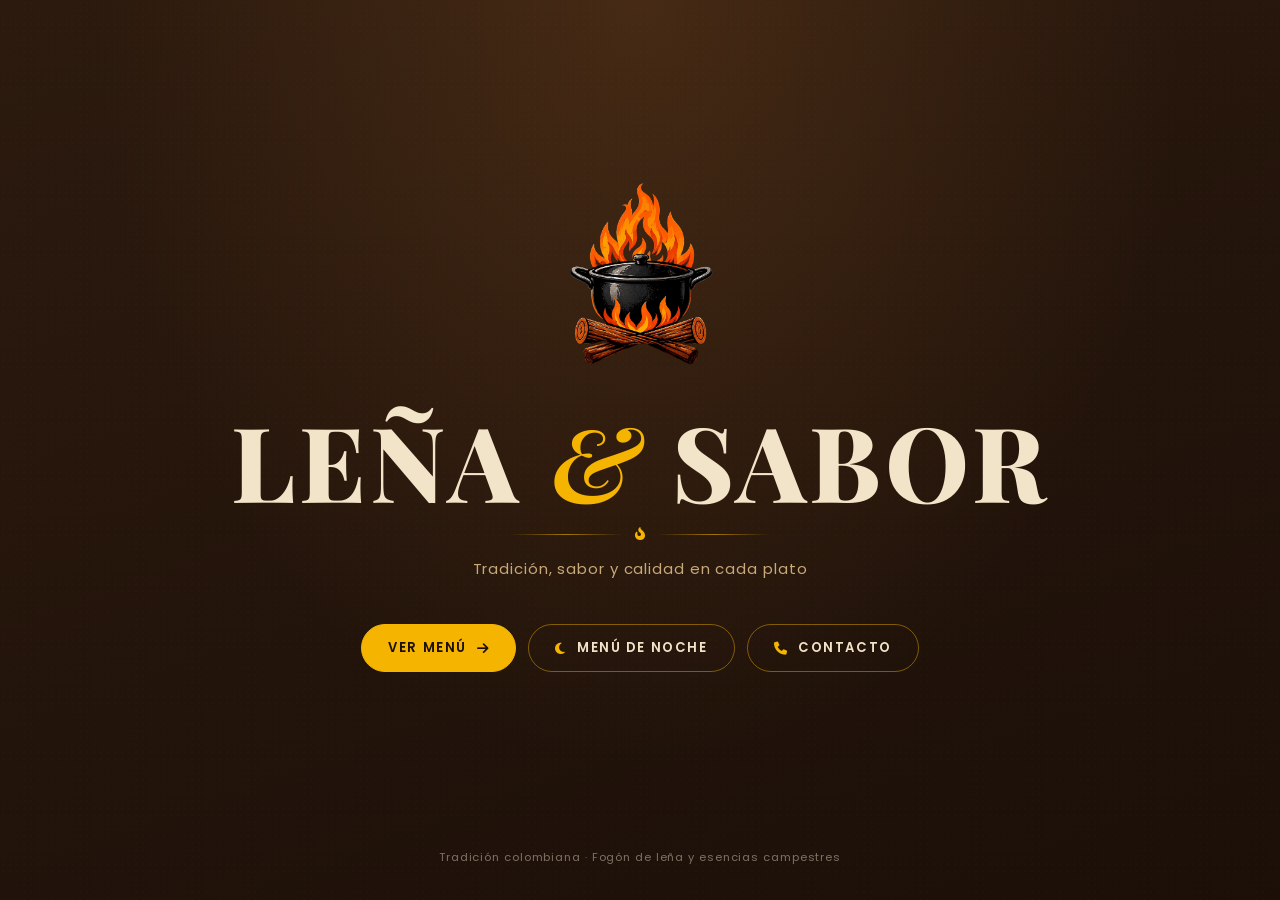
==== commit 5d3582db: "Menú unificado en una sola página con modo noche - Nuevo menu.html con todas las categorías y barra " ====
--- a/index.html
+++ b/index.html
@@ -2,696 +2,46 @@
 <html lang="es">
 
 <head>
+    <meta charset="UTF-8">
+    <meta name="viewport" content="width=device-width, initial-scale=1.0">
+    <title>Leña &amp; Sabor | Restaurante Colombiano</title>
+    <meta name="description" content="Leña & Sabor - Restaurante colombiano con tradición, sabor y calidad en cada plato.">
 
-    <meta charset="UTF-8">
-
-    <meta name="viewport" content="width=device-width, initial-scale=1.0, user-scalable=yes">
-
-    <title>Leña &amp; Sabor | Restaurante Colombiano</title>
-
-    <meta name="description"
-        content="Leña & Sabor - Restaurante colombiano con tradición, sabor y calidad en cada plato.">
-
-
-    <!-- =====================================================
-         FAVICON
-    ====================================================== -->
-
-    <link rel="icon" type="image/png" href="img/logo2.png">
-
-    <link rel="apple-touch-icon" href="img/logo2.png">
-
-
-    <!-- =====================================================
-         FUENTES
-    ====================================================== -->
+    <link rel="icon" type="image/png" href="img/LOGO2.PNG">
+    <link rel="apple-touch-icon" href="img/LOGO2.PNG">
 
     <link rel="preconnect" href="https://fonts.googleapis.com">
+    <link rel="preconnect" href="https://fonts.gstatic.com" crossorigin>
+    <link href="https://fonts.googleapis.com/css2?family=Playfair+Display:ital,wght@0,600;0,700;0,800;1,600&family=Poppins:wght@400;500;600&display=swap" rel="stylesheet">
+    <link rel="stylesheet" href="https://cdnjs.cloudflare.com/ajax/libs/font-awesome/6.5.2/css/all.min.css">
 
-    <link rel="preconnect" href="https://fonts.gstatic.com" crossorigin>
+    <link rel="stylesheet" href="css/lenaysabor.css">
+</head>
 
-    <link
-        href="https://fonts.googleapis.com/css2?family=Playfair+Display:ital,wght@0,400;0,600;0,700;0,800;1,400&family=Poppins:wght@300;400;500;600;700&display=swap"
-        rel="stylesheet">
+<body>
 
+    <div class="fondo" aria-hidden="true"></div>
 
-    <!-- =====================================================
-         FONT AWESOME
-    ====================================================== -->
+    <header class="portada">
 
-    <link rel="stylesheet" href="https://cdnjs.cloudflare.com/ajax/libs/font-awesome/6.5.0/css/all.min.css">
+        <img class="cabecera-logo" src="img/LOGO2.PNG" alt="">
 
+        <h1 class="marca">LEÑA <em>&amp;</em> SABOR</h1>
 
-    <!-- =====================================================
-         CSS
-    ====================================================== -->
+        <div class="divisor" aria-hidden="true"><i class="fa-solid fa-fire-flame-curved"></i></div>
 
-    <link rel="stylesheet" href="css/style.css">
+        <p style="margin:0;color:var(--ink-soft);letter-spacing:.06em;">Tradición, sabor y calidad en cada plato</p>
 
-    <link rel="stylesheet" href="css/navbar.css">
-
-    <link rel="stylesheet" href="css/menu.css">
-
-    <link rel="stylesheet" href="css/responsive.css">
-
-
-
-
-    <!-- =====================================================
-         FONDO
-    ====================================================== -->
-
-    <div class="bg-layer" aria-hidden="true"></div>
-
-    <div class="bg-texture" aria-hidden="true">
-
-
-    </div>
-
-
-    <!-- =====================================================
-         HOJAS FLOTANTES
-    ====================================================== -->
-
-    <canvas id="leavesCanvas" aria-hidden="true"></canvas>
-
-
-    <!-- =====================================================
-         DECORACIONES
-    ====================================================== -->
-
-
-    <!-- SUPERIOR IZQUIERDA -->
-
-    <svg class="corner-deco tl" width="190" height="190" viewBox="0 0 190 190" fill="none" aria-hidden="true"
-        focusable="false">
-
-        <path d="M-8,8 C25,-8 80,12 108,48 C130,75 125,118 96,140 C68,162 22,150 5,116 C-14,80 -10,28 -8,8Z"
-            fill="#5A4228" opacity=".5" />
-
-        <path d="M55,18 C78,2 135,10 158,42 C175,65 170,104 142,120 C115,136 75,122 60,94 C42,64 38,32 55,18Z"
-            fill="#2E5E35" opacity=".4" />
-
-        <path d="M8,2 Q45,22 68,62 Q38,45 4,55Z" fill="#B8860B" opacity=".35" />
-
-        <path d="M108,48 L55,18" stroke="#8B3A0F" stroke-width="1.8" opacity=".4" />
-
-        <ellipse cx="32" cy="88" rx="13" ry="20" fill="#D4A017" opacity=".2" transform="rotate(-28 32 88)" />
-
-        <circle cx="72" cy="15" r="5" fill="#B8860B" opacity=".4" />
-
-        <circle cx="155" cy="38" r="4" fill="#2E5E35" opacity=".35" />
-
-    </svg>
-
-
-    <!-- SUPERIOR DERECHA -->
-
-    <svg class="corner-deco tr" width="190" height="190" viewBox="0 0 190 190" fill="none" aria-hidden="true"
-        focusable="false">
-
-        <path d="M-8,8 C25,-8 80,12 108,48 C130,75 125,118 96,140 C68,162 22,150 5,116 C-14,80 -10,28 -8,8Z"
-            fill="#5A4228" opacity=".45" />
-
-        <path d="M55,18 C78,2 135,10 158,42 C175,65 170,104 142,120 C115,136 75,122 60,94 C42,64 38,32 55,18Z"
-            fill="#2E5E35" opacity=".35" />
-
-        <ellipse cx="38" cy="75" rx="11" ry="18" fill="#D4A017" opacity=".22" transform="rotate(-22 38 75)" />
-
-    </svg>
-
-
-    <!-- INFERIOR IZQUIERDA -->
-
-    <svg class="corner-deco bl" width="170" height="170" viewBox="0 0 170 170" fill="none" aria-hidden="true"
-        focusable="false">
-
-        <path d="M-5,162 C12,125 45,104 82,98 C115,93 142,112 150,140 C158,165 140,178 115,172 C85,164 52,158 -5,162Z"
-            fill="#5A4228" opacity=".48" />
-
-        <path d="M42,148 C64,114 96,103 128,112" stroke="#2E5E35" stroke-width="2" opacity=".4" fill="none" />
-
-        <ellipse cx="88" cy="126" rx="14" ry="21" fill="#B8860B" opacity=".28" transform="rotate(14 88 126)" />
-
-        <circle cx="40" cy="155" r="5" fill="#D4A017" opacity=".4" />
-
-    </svg>
-
-
-    <!-- INFERIOR DERECHA -->
-
-    <svg class="corner-deco br" width="170" height="170" viewBox="0 0 170 170" fill="none" aria-hidden="true"
-        focusable="false">
-
-        <path d="M-5,162 C12,125 45,104 82,98 C115,93 142,112 150,140 C158,165 140,178 115,172 C85,164 52,158 -5,162Z"
-            fill="#2E5E35" opacity=".42" />
-
-        <ellipse cx="75" cy="130" rx="12" ry="19" fill="#D4A017" opacity=".25" transform="rotate(-12 75 130)" />
-
-        <circle cx="38" cy="150" r="4" fill="#B8860B" opacity=".35" />
-
-    </svg>
-
-
-    <!-- =====================================================
-         BARRA LATERAL
-    ====================================================== -->
-
-    <nav class="navbar" id="navbar" aria-label="Navegación principal">
-
-
-        <!-- =================================================
-             LOGO
-        ================================================== -->
-
-        <a href="index.html" class="navbar-logo" aria-label="Ir al inicio de Leña & Sabor">
-
-            <img src="img/logo2.png" alt="Leña &amp; Sabor" onerror="this.style.display='none'">
-
-            <div>
-
-                <span>LEÑA</span>
-
-                <strong>&amp; SABOR</strong>
-
-            </div>
-
-        </a>
-
-
-        <!-- =================================================
-             OPCIONES DE NAVEGACIÓN
-        ================================================== -->
-
-        <ul class="navbar-list">
-
-
-            <!-- =================================================
-                 INICIO
-            ================================================== -->
-
-            <li class="navbar-menu-item">
-
-                <a href="index.html" class="navbar-link active" aria-current="page">
-
-                    <i class="fa-solid fa-house" aria-hidden="true"></i>
-
-                    <span>INICIO</span>
-
-                </a>
-
-            </li>
-
-
-            <!-- =================================================
-                 MENÚ
-            ================================================== -->
-
-            <li class="navbar-menu-item">
-
-                <button class="navbar-link menu-trigger" type="button" aria-expanded="false"
-                    aria-controls="menuDropdown">
-
-                    <span>
-
-                        <i class="fa-solid fa-utensils" aria-hidden="true"></i>
-
-                        <span>MENÚ</span>
-
-                    </span>
-
-                    <i class="fa-solid fa-chevron-down menu-arrow" aria-hidden="true">
-                    </i>
-
-                </button>
-
-
-                <div class="menu-dropdown" id="menuDropdown">
-
-
-                    <a href="entradas.html">
-
-                        <i class="fa-solid fa-utensils" aria-hidden="true"></i>
-
-                        <span>Entradas</span>
-
-                    </a>
-
-
-                    <a href="fuertes.html">
-
-                        <i class="fa-solid fa-drumstick-bite" aria-hidden="true"></i>
-
-                        <span>Platos fuertes</span>
-
-                    </a>
-
-
-                    <a href="bebidas.html">
-
-                        <i class="fa-solid fa-glass-water" aria-hidden="true"></i>
-
-                        <span>Bebidas</span>
-
-                    </a>
-
-
-                    <a href="cervezas.html">
-
-                        <i class="fa-solid fa-beer-mug-empty" aria-hidden="true"></i>
-
-                        <span>Cervezas</span>
-
-                    </a>
-
-
-                    <a href="refrescos.html">
-
-                        <i class="fa-solid fa-bottle-water" aria-hidden="true"></i>
-
-                        <span>Refrescos</span>
-
-                    </a>
-
-
-                </div>
-
-            </li>
-
-
-            <!-- =================================================
-                 CONTACTO
-            ================================================== -->
-
-            <li class="navbar-contact">
-
-                <a href="contacto.html" class="navbar-link">
-
-                    <i class="fa-solid fa-phone" aria-hidden="true"></i>
-
-                    <span>CONTACTO</span>
-
-                </a>
-
-            </li>
-
-
-        </ul>
-
-
-    </nav>
-
-
-    <!-- =====================================================
-         BOTÓN FLOTANTE
-    ====================================================== -->
-
-    <button class="navbar-toggle" id="navbarToggle" type="button" aria-label="Abrir menú" aria-expanded="false"
-        aria-controls="navbar">
-
-        <i class="fa-solid fa-bars" aria-hidden="true">
-        </i>
-
-    </button>
-
-
-    <!-- =====================================================
-         LOGO STICKY
-    ====================================================== -->
-
-    <div class="logo-sticky" id="logoSticky" aria-hidden="true">
-
-        <img src="img/logo2.png" alt=""
-            onerror="this.style.display='none'; this.nextElementSibling.style.display='block';">
-
-        <span class="stickyph" style="display:none">
-
-            L&amp;S
-
-        </span>
-
-    </div>
-
-
-    <!-- =====================================================
-         HERO / PORTADA
-    ====================================================== -->
-
-    <header class="hero-wrap" id="heroWrap">
-
-
-
-
-        <!-- =================================================
-             LOGO PRINCIPAL
-        ================================================== -->
-
-        <img class="hero-logo" src="img/logo2.png" alt="Leña &amp; Sabor" onerror="this.style.display='none';">
-
-
-        <!-- =================================================
-             NOMBRE PRINCIPAL
-        ================================================== -->
-
-        <h1 class="logo-grande">
-
-            LEÑA
-
-            <span class="logo-accent">
-
-                &amp;
-
-            </span>
-
-            SABOR
-
-        </h1>
-
-
-        <!-- =================================================
-             DIVISOR DECORATIVO
-        ================================================== -->
-
-        <div class="hero-divider" aria-hidden="true">
-
-            <span></span>
-
-            <i class="fa-solid fa-leaf"></i>
-
-            <span></span>
-
+        <div class="portada-acciones">
+            <a class="boton principal" href="menu.html">Ver menú <i class="fa-solid fa-arrow-right"></i></a>
+            <a class="boton" href="menu.html#noche"><i class="fa-solid fa-moon"></i> Menú de noche</a>
+            <a class="boton" href="menu.html#contacto"><i class="fa-solid fa-phone"></i> Contacto</a>
         </div>
 
-
-        <!-- =================================================
-             FRASE
-        ================================================== -->
-
-        <p class="subtitulo">
-
-            Tradición, sabor y calidad en cada plato
-
-        </p>
-
-
-        <!-- =================================================
-             BOTÓN EXPLORAR MENÚ
-        ================================================== -->
-
-        <button class="hero-menu-button" id="exploreMenu" type="button">
-
-            <span>
-
-                EXPLORAR MENÚ
-
-            </span>
-
-            <i class="fa-solid fa-arrow-right" aria-hidden="true">
-            </i>
-
-        </button>
-
+        <p class="portada-pie">Tradición colombiana · Fogón de leña y esencias campestres</p>
 
     </header>
 
+</body>
 
-    <!-- =====================================================
-         FOOTER
-    ====================================================== -->
-
-    <footer class="home-footer">
-
-        <span>
-
-            Tradición colombiana
-
-        </span>
-
-        <span aria-hidden="true">
-
-            ·
-
-        </span>
-
-        <span>
-
-            Fogón de leña y esencias campestres
-
-        </span>
-
-    </footer>
-
-
-    <!-- =====================================================
-         💛 MOVIMIENTO DEL CORAZÓN CON EL TELÉFONO
-
-         ⚠️ TEMPORAL:
-         Cuando termine la celebración, elimina TODO este
-         bloque <script>.
-    ====================================================== -->
-
-    <script>
-
-        const friendshipHeart =
-            document.getElementById("friendshipHeart");
-
-
-        if (friendshipHeart) {
-
-            let motionEnabled = false;
-
-
-            /* ================================================
-               MOVIMIENTO SEGÚN LA INCLINACIÓN DEL TELÉFONO
-            ================================================= */
-
-            function moveFriendshipHeart(event) {
-
-                const gamma =
-                    event.gamma || 0;
-
-                const beta =
-                    event.beta || 45;
-
-
-                /*
-                 * Movimiento lateral:
-                 * cuando inclinas el teléfono a izquierda
-                 * o derecha, el corazón acompaña el movimiento.
-                 */
-
-                const moveX =
-                    Math.max(
-                        -12,
-                        Math.min(
-                            12,
-                            gamma * 0.35
-                        )
-                    );
-
-
-                /*
-                 * Movimiento vertical muy pequeño
-                 * para que parezca realmente colgado.
-                 */
-
-                const moveY =
-                    Math.max(
-                        -6,
-                        Math.min(
-                            6,
-                            (beta - 45) * 0.08
-                        )
-                    );
-
-
-                /*
-                 * Rotación del corazón.
-                 */
-
-                const rotation =
-                    Math.max(
-                        -10,
-                        Math.min(
-                            10,
-                            gamma * 0.40
-                        )
-                    );
-
-
-                friendshipHeart.style.transform =
-                    `translateX(${moveX}px)
-                     translateY(${moveY}px)
-                     rotate(${rotation}deg)`;
-
-            }
-
-
-            /* ================================================
-               MOVIMIENTO AL TOCAR / ARRASTRAR LA PANTALLA
-
-               Respaldo para cuando el giroscopio no está
-               disponible o el usuario no dio permiso: el
-               corazón también reacciona al dedo en pantalla.
-            ================================================= */
-
-            function moveFriendshipHeartByTouch(x) {
-
-                const relativeX =
-                    (x / window.innerWidth - 0.5) * 2;
-
-
-                const moveX =
-                    relativeX * 12;
-
-                const rotation =
-                    relativeX * 10;
-
-
-                friendshipHeart.style.transform =
-                    `translateX(${moveX}px)
-                     rotate(${rotation}deg)`;
-
-            }
-
-
-            window.addEventListener(
-                "touchmove",
-                function (event) {
-
-                    if (event.touches && event.touches[0]) {
-
-                        moveFriendshipHeartByTouch(
-                            event.touches[0].clientX
-                        );
-
-                    }
-
-                },
-                { passive: true }
-            );
-
-
-            /* ================================================
-               ACTIVAR SENSOR
-            ================================================= */
-
-            function activateMotion() {
-
-                if (motionEnabled) {
-
-                    return;
-
-                }
-
-
-                motionEnabled = true;
-
-
-                window.addEventListener(
-                    "deviceorientation",
-                    moveFriendshipHeart,
-                    true
-                );
-
-            }
-
-
-            /* ================================================
-               ANDROID / NAVEGADORES SIN PERMISO ESPECIAL
-            ================================================= */
-
-            if (
-                typeof DeviceOrientationEvent !== "undefined" &&
-                typeof DeviceOrientationEvent.requestPermission !== "function"
-            ) {
-
-                activateMotion();
-
-            }
-
-
-            /* ================================================
-               IPHONE / IPAD
-
-               Algunos dispositivos Apple requieren que el
-               usuario autorice el sensor después de tocar
-               la pantalla.
-            ================================================= */
-
-            if (
-                typeof DeviceOrientationEvent !== "undefined" &&
-                typeof DeviceOrientationEvent.requestPermission === "function"
-            ) {
-
-                const requestMotionPermission =
-                    async function enableMotion() {
-
-                        try {
-
-                            const permission =
-                                await DeviceOrientationEvent
-                                    .requestPermission();
-
-
-                            if (permission === "granted") {
-
-                                activateMotion();
-
-                            }
-
-                        } catch (error) {
-
-                            console.log(
-                                "Sensor de movimiento no disponible."
-                            );
-
-                        }
-
-                    };
-
-
-                document.addEventListener(
-                    "click",
-                    requestMotionPermission,
-                    { once: true }
-                );
-
-                document.addEventListener(
-                    "touchend",
-                    requestMotionPermission,
-                    { once: true }
-                );
-
-            }
-
-        }
-
-    </script>
-
-
-    <!-- =====================================================
-         FIN DEL MOVIMIENTO TEMPORAL
-    ====================================================== -->
-
-
-    <!-- =====================================================
-         JAVASCRIPT PRINCIPAL
-    ====================================================== -->
-
-    <script src="js/main.js" defer>
-    </script>
-
-    <script src="js/animations.js" defer>
-    </script>
-
-    <script src="js/leaves.js" defer>
-    </script>
-
-    <script src="js/navbar.js" defer>
-    </script>
-
-
-    </body>
-
-</html>+</html>
--- a/css/lenaysabor.css
+++ b/css/lenaysabor.css
@@ -0,0 +1,921 @@
+/* =========================================================
+   LEÑA & SABOR — estilos únicos para todo el sitio
+   Tipografía: Playfair Display (títulos) + Poppins (texto)
+   Modo día: café · Modo noche: negro con bombillos
+========================================================= */
+
+:root {
+    --cafe: #2C1A0E;
+    --cafe-osc: #1B0F08;
+    --negro: #0B0A09;
+
+    --ink: #F2E4C8;
+    --ink-soft: #C9A87A;
+    --gold: #F4B400;
+    --gold-soft: #E0B25A;
+
+    --line: rgba(244, 180, 0, 0.18);
+    --line-strong: rgba(244, 180, 0, 0.45);
+
+    --card: rgba(44, 26, 14, 0.72);
+    --card-night: rgba(24, 21, 18, 0.86);
+
+    --serif: "Playfair Display", Georgia, "Times New Roman", serif;
+    --sans: "Poppins", system-ui, -apple-system, "Segoe UI", sans-serif;
+
+    --radius: 16px;
+    --gutter: clamp(16px, 4vw, 40px);
+    --max: 1100px;
+    --bar-h: 58px;
+
+    --t-night: 1.1s ease;
+}
+
+* {
+    box-sizing: border-box;
+}
+
+html {
+    background: var(--cafe-osc);
+    scroll-behavior: smooth;
+    scroll-padding-top: calc(var(--bar-h) + 18px);
+}
+
+body {
+    margin: 0;
+    min-height: 100vh;
+    color: var(--ink);
+    font-family: var(--sans);
+    font-size: 15px;
+    line-height: 1.55;
+    /* sin fondo propio: el fondo lo pintan .fondo y .velo-noche */
+    background: transparent;
+    -webkit-font-smoothing: antialiased;
+    overflow-x: hidden;
+}
+
+img {
+    display: block;
+    max-width: 100%;
+}
+
+a {
+    color: inherit;
+    text-decoration: none;
+}
+
+button,
+a {
+    -webkit-tap-highlight-color: transparent;
+}
+
+a:focus-visible,
+button:focus-visible {
+    outline: 2px solid var(--gold);
+    outline-offset: 3px;
+}
+
+
+/* =========================================================
+   FONDO (día) + VELO NEGRO (noche)
+========================================================= */
+
+.fondo {
+    position: fixed;
+    inset: 0;
+    z-index: -3;
+    pointer-events: none;
+    background:
+        radial-gradient(ellipse at 50% 0%, rgba(123, 76, 34, 0.35), transparent 60%),
+        linear-gradient(160deg, var(--cafe) 0%, var(--cafe-osc) 100%);
+}
+
+.fondo::after {
+    content: "";
+    position: absolute;
+    inset: 0;
+    opacity: 0.12;
+    background-image: radial-gradient(rgba(255, 255, 255, 0.10) 1px, transparent 1px);
+    background-size: 7px 7px;
+}
+
+.velo-noche {
+    position: fixed;
+    inset: 0;
+    z-index: -2;
+    pointer-events: none;
+    opacity: 0;
+    background:
+        radial-gradient(ellipse at 50% 0%, rgba(255, 170, 70, 0.10), transparent 55%),
+        var(--negro);
+    transition: opacity var(--t-night);
+}
+
+.es-noche .velo-noche {
+    opacity: 1;
+}
+
+
+/* =========================================================
+   BOMBILLOS COLGANTES (solo de noche)
+========================================================= */
+
+.bombillos {
+    position: fixed;
+    top: var(--bar-h);
+    left: 0;
+    width: 100%;
+    height: 110px;
+    z-index: -1;
+    pointer-events: none;
+    overflow: hidden;
+    opacity: 0;
+    transition: opacity 0.8s ease;
+}
+
+.es-noche .bombillos {
+    opacity: 1;
+}
+
+.bombillos svg {
+    position: absolute;
+    top: 0;
+    left: 0;
+    max-width: none;
+}
+
+.bombillos .cable {
+    fill: none;
+    stroke: #3B2A1A;
+    stroke-width: 1.5;
+}
+
+.bombillo {
+    position: absolute;
+    width: 10px;
+    height: 20px;
+    margin-left: -5px;
+    transform-origin: 50% 0;
+}
+
+/* casquillo */
+.bombillo::before {
+    content: "";
+    position: absolute;
+    left: 2.5px;
+    top: 0;
+    width: 5px;
+    height: 5px;
+    border-radius: 1px;
+    background: #2E2014;
+}
+
+/* vidrio */
+.bombillo i {
+    position: absolute;
+    left: 0;
+    top: 4px;
+    width: 10px;
+    height: 13px;
+    border-radius: 50% 50% 55% 55% / 40% 40% 60% 60%;
+    background: #4A3A28;
+    transition:
+        background-color 0.4s ease var(--d, 0s),
+        box-shadow 0.4s ease var(--d, 0s);
+}
+
+.es-noche .bombillo i {
+    background: radial-gradient(circle at 50% 35%, #FFFFFF 0%, var(--c) 60%);
+    box-shadow:
+        0 0 8px 2px var(--c),
+        0 0 22px 8px rgba(255, 180, 80, 0.28);
+}
+
+.es-noche .bombillo {
+    animation: balanceo var(--sw, 4s) ease-in-out infinite alternate;
+}
+
+.es-noche .bombillo i {
+    animation: titileo var(--tw, 2s) ease-in-out calc(var(--d, 0s) + 0.5s) infinite alternate;
+}
+
+@keyframes balanceo {
+    from { transform: rotate(-3deg); }
+    to   { transform: rotate(3deg); }
+}
+
+@keyframes titileo {
+    from { filter: brightness(1); }
+    to   { filter: brightness(0.78); }
+}
+
+
+/* =========================================================
+   ENCABEZADO DEL MENÚ
+========================================================= */
+
+.cabecera {
+    position: relative;
+    z-index: 1;
+    max-width: var(--max);
+    margin: 0 auto;
+    padding: clamp(28px, 6vw, 56px) var(--gutter) clamp(20px, 4vw, 36px);
+    text-align: center;
+}
+
+.cabecera-volver {
+    position: absolute;
+    top: 18px;
+    left: var(--gutter);
+    display: inline-flex;
+    align-items: center;
+    gap: 8px;
+    color: var(--ink-soft);
+    font-size: 0.78rem;
+    letter-spacing: 0.08em;
+    text-transform: uppercase;
+}
+
+.cabecera-volver:hover {
+    color: var(--gold);
+}
+
+.cabecera-logo {
+    width: clamp(70px, 14vw, 104px);
+    margin: 0 auto 10px;
+    /* el logo tiene fondo negro: así se funde con el fondo */
+    mix-blend-mode: lighten;
+}
+
+.marca {
+    margin: 0;
+    font-family: var(--serif);
+    font-weight: 800;
+    font-size: clamp(2.2rem, 7vw, 3.6rem);
+    line-height: 1;
+    letter-spacing: 0.04em;
+}
+
+.marca em {
+    color: var(--gold);
+    font-style: italic;
+    font-weight: 600;
+}
+
+.divisor {
+    display: flex;
+    align-items: center;
+    justify-content: center;
+    gap: 12px;
+    width: min(260px, 70%);
+    margin: 16px auto;
+    color: var(--gold);
+    font-size: 0.8rem;
+}
+
+.divisor::before,
+.divisor::after {
+    content: "";
+    flex: 1;
+    height: 1px;
+    background: linear-gradient(90deg, transparent, var(--gold), transparent);
+    opacity: 0.6;
+}
+
+.cabecera p {
+    margin: 0;
+    color: var(--ink-soft);
+    letter-spacing: 0.06em;
+    font-size: clamp(0.85rem, 2vw, 1rem);
+}
+
+
+/* =========================================================
+   BARRA DE CATEGORÍAS (fija arriba)
+========================================================= */
+
+.categorias {
+    position: sticky;
+    top: 0;
+    z-index: 20;
+    background: rgba(27, 15, 8, 0.88);
+    border-bottom: 1px solid var(--line);
+    backdrop-filter: blur(12px);
+    -webkit-backdrop-filter: blur(12px);
+    transition: background-color var(--t-night);
+}
+
+.es-noche .categorias {
+    background: rgba(11, 10, 9, 0.9);
+}
+
+.categorias-lista {
+    display: flex;
+    gap: 8px;
+    max-width: var(--max);
+    margin: 0 auto;
+    padding: 10px var(--gutter);
+    overflow-x: auto;
+    scrollbar-width: none;
+    list-style: none;
+}
+
+.categorias-lista::-webkit-scrollbar {
+    display: none;
+}
+
+.categorias-lista li {
+    flex: 0 0 auto;
+}
+
+.categorias-lista .separador {
+    width: 1px;
+    margin: 6px 4px;
+    background: var(--line-strong);
+}
+
+.chip {
+    display: inline-flex;
+    align-items: center;
+    gap: 7px;
+    padding: 7px 15px;
+    border: 1px solid var(--line);
+    border-radius: 999px;
+    color: var(--ink-soft);
+    font-size: 0.8rem;
+    font-weight: 500;
+    white-space: nowrap;
+    transition: color 0.25s, background-color 0.25s, border-color 0.25s;
+}
+
+.chip:hover {
+    color: var(--ink);
+    border-color: var(--line-strong);
+}
+
+.chip.activo {
+    color: #1B0F08;
+    background: var(--gold);
+    border-color: var(--gold);
+}
+
+.chip i {
+    font-size: 0.75em;
+}
+
+
+/* =========================================================
+   SECCIONES Y TÍTULOS
+========================================================= */
+
+main {
+    position: relative;
+    z-index: 1;
+}
+
+.seccion {
+    max-width: var(--max);
+    margin: 0 auto;
+    padding: clamp(32px, 6vw, 56px) var(--gutter) 0;
+}
+
+.seccion-titulo {
+    display: flex;
+    align-items: center;
+    gap: 14px;
+    margin: 0 0 6px;
+    font-family: var(--serif);
+    font-size: clamp(1.5rem, 4vw, 2.1rem);
+    font-weight: 700;
+    letter-spacing: 0.02em;
+}
+
+.seccion-titulo::after {
+    content: "";
+    flex: 1;
+    height: 1px;
+    background: linear-gradient(90deg, var(--line-strong), transparent);
+}
+
+.seccion-sub {
+    margin: 0 0 22px;
+    color: var(--ink-soft);
+    font-size: 0.9rem;
+}
+
+
+/* =========================================================
+   TARJETA DE PRODUCTO (mismo diseño en todo el menú)
+========================================================= */
+
+.productos {
+    display: grid;
+    grid-template-columns: 1fr;
+    gap: 14px;
+}
+
+@media (min-width: 760px) {
+    .productos {
+        grid-template-columns: repeat(2, minmax(0, 1fr));
+        gap: 18px;
+    }
+}
+
+.producto {
+    display: flex;
+    align-items: center;
+    gap: clamp(14px, 3vw, 20px);
+    padding: 12px;
+    border: 1px solid var(--line);
+    border-radius: var(--radius);
+    background: var(--card);
+    box-shadow: 0 10px 26px rgba(0, 0, 0, 0.22);
+    transition:
+        background-color var(--t-night),
+        border-color 0.3s ease,
+        transform 0.3s ease;
+}
+
+.es-noche .producto {
+    background: var(--card-night);
+}
+
+@media (hover: hover) {
+    .producto:hover {
+        border-color: var(--line-strong);
+        transform: translateY(-3px);
+    }
+}
+
+/* Marco de la imagen: cuadrado, igual para todos */
+.producto-foto {
+    position: relative;
+    flex: 0 0 auto;
+    width: clamp(80px, 26vw, 132px);
+    aspect-ratio: 1 / 1;
+    margin: 0;
+    overflow: hidden;
+    border-radius: 12px;
+    background: radial-gradient(circle at 50% 35%, #3A2414 0%, #1A0F08 100%);
+    transition: background-color var(--t-night);
+}
+
+.es-noche .producto-foto {
+    background: radial-gradient(circle at 50% 35%, #2A2420 0%, #100E0C 100%);
+}
+
+.producto-foto img {
+    width: 100%;
+    height: 100%;
+    max-width: none;
+    object-fit: cover;
+}
+
+/* Para fotos de bebidas recortadas (fondo transparente) */
+.producto-foto.ajustar img {
+    object-fit: contain;
+    padding: 6%;
+}
+
+/* Sin foto todavía: se muestra el logo tenue */
+.producto-foto.sin-foto::before {
+    content: "";
+    position: absolute;
+    inset: 24%;
+    background: url("../img/LOGO2.PNG") center / contain no-repeat;
+    opacity: 0.16;
+    filter: grayscale(1) brightness(1.6);
+}
+
+.producto-info {
+    min-width: 0;
+    flex: 1;
+}
+
+.producto-cabeza {
+    display: flex;
+    align-items: baseline;
+    justify-content: space-between;
+    gap: 10px;
+}
+
+.producto h3 {
+    margin: 0;
+    font-family: var(--serif);
+    font-size: clamp(1.02rem, 2.4vw, 1.2rem);
+    font-weight: 700;
+    line-height: 1.25;
+}
+
+.precio {
+    flex: 0 0 auto;
+    color: var(--gold);
+    font-weight: 600;
+    font-size: 0.95rem;
+    white-space: nowrap;
+}
+
+.producto p {
+    margin: 6px 0 0;
+    color: var(--ink-soft);
+    font-size: 0.84rem;
+    line-height: 1.5;
+}
+
+.producto p strong {
+    display: block;
+    margin-bottom: 4px;
+    color: var(--ink);
+    font-weight: 500;
+    font-size: 0.78rem;
+    letter-spacing: 0.02em;
+}
+
+
+/* =========================================================
+   LISTA DE PRECIOS (productos sin foto)
+========================================================= */
+
+.lista {
+    padding: clamp(18px, 3vw, 26px);
+    border: 1px solid var(--line);
+    border-radius: var(--radius);
+    background: var(--card);
+    box-shadow: 0 10px 26px rgba(0, 0, 0, 0.22);
+    transition: background-color var(--t-night);
+}
+
+.es-noche .lista {
+    background: var(--card-night);
+}
+
+/* Foto opcional de referencia para toda la lista */
+.lista-foto {
+    width: 100%;
+    aspect-ratio: 16 / 9;
+    object-fit: cover;
+    margin-bottom: 16px;
+    border-radius: 12px;
+}
+
+.lista h3 {
+    display: flex;
+    align-items: center;
+    gap: 10px;
+    margin: 0 0 8px;
+    font-family: var(--serif);
+    font-size: clamp(1.1rem, 2.6vw, 1.3rem);
+    font-weight: 700;
+}
+
+.lista h3 i {
+    color: var(--gold);
+    font-size: 0.85em;
+}
+
+.lista ul {
+    margin: 0;
+    padding: 0;
+    list-style: none;
+}
+
+.lista li {
+    display: flex;
+    align-items: baseline;
+    gap: 8px;
+    padding: 9px 0;
+    font-size: 0.92rem;
+}
+
+.lista .puntos {
+    flex: 1;
+    min-width: 14px;
+    border-bottom: 1px dotted var(--line-strong);
+    transform: translateY(-4px);
+}
+
+.lista small {
+    color: var(--ink-soft);
+    font-size: 0.78em;
+}
+
+.lista .grupo {
+    padding-bottom: 0;
+    color: var(--gold-soft);
+}
+
+.lista .sub {
+    padding-left: 14px;
+    color: var(--ink-soft);
+    font-size: 0.88rem;
+}
+
+
+/* =========================================================
+   ENTRADA AL MENÚ DE NOCHE
+========================================================= */
+
+.noche-intro {
+    max-width: var(--max);
+    margin: clamp(60px, 12vw, 120px) auto 0;
+    padding: clamp(70px, 14vw, 130px) var(--gutter) clamp(10px, 3vw, 20px);
+    text-align: center;
+}
+
+.noche-intro .luna {
+    display: inline-grid;
+    place-items: center;
+    width: 48px;
+    height: 48px;
+    margin-bottom: 14px;
+    border: 1px solid var(--line-strong);
+    border-radius: 50%;
+    color: var(--gold);
+    font-size: 1.1rem;
+}
+
+.noche-intro .kicker {
+    display: block;
+    margin-bottom: 8px;
+    color: var(--gold-soft);
+    font-size: 0.75rem;
+    letter-spacing: 0.22em;
+    text-transform: uppercase;
+}
+
+.noche-intro h2 {
+    margin: 0;
+    font-family: var(--serif);
+    font-size: clamp(2.2rem, 7vw, 3.6rem);
+    font-weight: 800;
+    line-height: 1.05;
+}
+
+.noche-intro h2 em {
+    color: var(--gold);
+    font-weight: 600;
+}
+
+.noche-intro p {
+    margin: 14px 0 0;
+    color: var(--ink-soft);
+    font-style: italic;
+}
+
+.lugar {
+    display: inline-flex;
+    align-items: center;
+    gap: 8px;
+    margin-top: 18px;
+    padding: 7px 16px;
+    border: 1px solid var(--line);
+    border-radius: 999px;
+    color: var(--ink-soft);
+    font-size: 0.8rem;
+}
+
+.lugar i {
+    color: var(--gold);
+}
+
+
+/* =========================================================
+   CIERRE DE NOCHE
+========================================================= */
+
+.cierre {
+    max-width: 620px;
+    margin: 0 auto;
+    padding: clamp(56px, 10vw, 90px) var(--gutter) 0;
+    text-align: center;
+}
+
+.cierre .frase {
+    margin: 0;
+    font-family: var(--serif);
+    font-style: italic;
+    font-size: clamp(1.4rem, 4vw, 2rem);
+    line-height: 1.35;
+}
+
+.cierre .valores {
+    display: flex;
+    flex-wrap: wrap;
+    justify-content: center;
+    gap: 6px 18px;
+    margin: 22px 0 0;
+    padding: 0;
+    list-style: none;
+    color: var(--gold-soft);
+    font-size: 0.78rem;
+    letter-spacing: 0.18em;
+    text-transform: uppercase;
+}
+
+.cierre .gracias {
+    margin: 22px 0 0;
+    color: var(--ink-soft);
+    font-size: 0.9rem;
+}
+
+
+/* =========================================================
+   CONTACTO
+========================================================= */
+
+.contacto {
+    display: grid;
+    grid-template-columns: repeat(auto-fit, minmax(min(100%, 230px), 1fr));
+    gap: 14px;
+}
+
+.contacto-item {
+    display: flex;
+    align-items: flex-start;
+    gap: 14px;
+    padding: 16px;
+    border: 1px solid var(--line);
+    border-radius: var(--radius);
+    background: var(--card);
+    transition: background-color var(--t-night);
+}
+
+.es-noche .contacto-item {
+    background: var(--card-night);
+}
+
+.contacto-item > i {
+    flex: 0 0 auto;
+    display: grid;
+    place-items: center;
+    width: 40px;
+    height: 40px;
+    border: 1px solid var(--line-strong);
+    border-radius: 50%;
+    color: var(--gold);
+}
+
+.contacto-item h3 {
+    margin: 0;
+    font-family: var(--serif);
+    font-size: 1.05rem;
+}
+
+.contacto-item p {
+    margin: 2px 0 6px;
+    color: var(--ink-soft);
+    font-size: 0.86rem;
+}
+
+.contacto-item a {
+    color: var(--gold);
+    font-size: 0.8rem;
+    font-weight: 500;
+}
+
+.contacto-item a:hover {
+    text-decoration: underline;
+}
+
+
+/* =========================================================
+   PIE
+========================================================= */
+
+.pie {
+    position: relative;
+    z-index: 1;
+    padding: clamp(48px, 8vw, 80px) var(--gutter) 30px;
+    text-align: center;
+    color: rgba(242, 228, 200, 0.45);
+    font-size: 0.72rem;
+    letter-spacing: 0.08em;
+}
+
+
+/* =========================================================
+   PORTADA (index.html)
+========================================================= */
+
+.portada {
+    position: relative;
+    z-index: 1;
+    min-height: 100vh;
+    min-height: 100dvh;
+    display: flex;
+    flex-direction: column;
+    align-items: center;
+    justify-content: center;
+    /* abajo deja espacio para el pie, así nunca se monta sobre los botones */
+    padding: 40px var(--gutter) 90px;
+    text-align: center;
+}
+
+.portada .cabecera-logo {
+    width: clamp(110px, 18vw, 170px);
+    margin-bottom: 18px;
+}
+
+.portada .marca {
+    font-size: clamp(3rem, 11vw, 6.5rem);
+}
+
+.portada-acciones {
+    display: flex;
+    flex-wrap: wrap;
+    justify-content: center;
+    gap: 12px;
+    margin-top: clamp(26px, 5vh, 44px);
+}
+
+.boton {
+    display: inline-flex;
+    align-items: center;
+    gap: 10px;
+    min-height: 48px;
+    padding: 12px 26px;
+    border: 1px solid var(--line-strong);
+    border-radius: 999px;
+    color: var(--ink);
+    font-size: 0.82rem;
+    font-weight: 600;
+    letter-spacing: 0.12em;
+    text-transform: uppercase;
+    transition: background-color 0.25s, border-color 0.25s, transform 0.25s;
+}
+
+.boton i {
+    color: var(--gold);
+}
+
+.boton:hover {
+    border-color: var(--gold);
+    background: rgba(244, 180, 0, 0.1);
+    transform: translateY(-2px);
+}
+
+.boton.principal {
+    color: #1B0F08;
+    background: var(--gold);
+    border-color: var(--gold);
+}
+
+.boton.principal i {
+    color: #1B0F08;
+}
+
+.boton.principal:hover {
+    background: #FFC52E;
+}
+
+.portada-pie {
+    position: absolute;
+    bottom: 22px;
+    left: 0;
+    right: 0;
+    color: rgba(242, 228, 200, 0.45);
+    font-size: 0.7rem;
+    letter-spacing: 0.08em;
+}
+
+/* Celular acostado: logo y título más pequeños para que se vean los botones */
+@media (max-height: 500px) and (orientation: landscape) {
+
+    .portada {
+        padding-top: 24px;
+        padding-bottom: 60px;
+    }
+
+    .portada .cabecera-logo {
+        width: 70px;
+        margin-bottom: 8px;
+    }
+
+    .portada .marca {
+        font-size: clamp(2.2rem, 8vw, 3.4rem);
+    }
+
+    .portada-acciones {
+        margin-top: 18px;
+    }
+}
+
+
+/* =========================================================
+   MENOS MOVIMIENTO
+========================================================= */
+
+@media (prefers-reduced-motion: reduce) {
+
+    html {
+        scroll-behavior: auto;
+    }
+
+    *,
+    *::before,
+    *::after {
+        animation: none !important;
+        transition-duration: 0.01ms !important;
+        transition-delay: 0s !important;
+    }
+}
